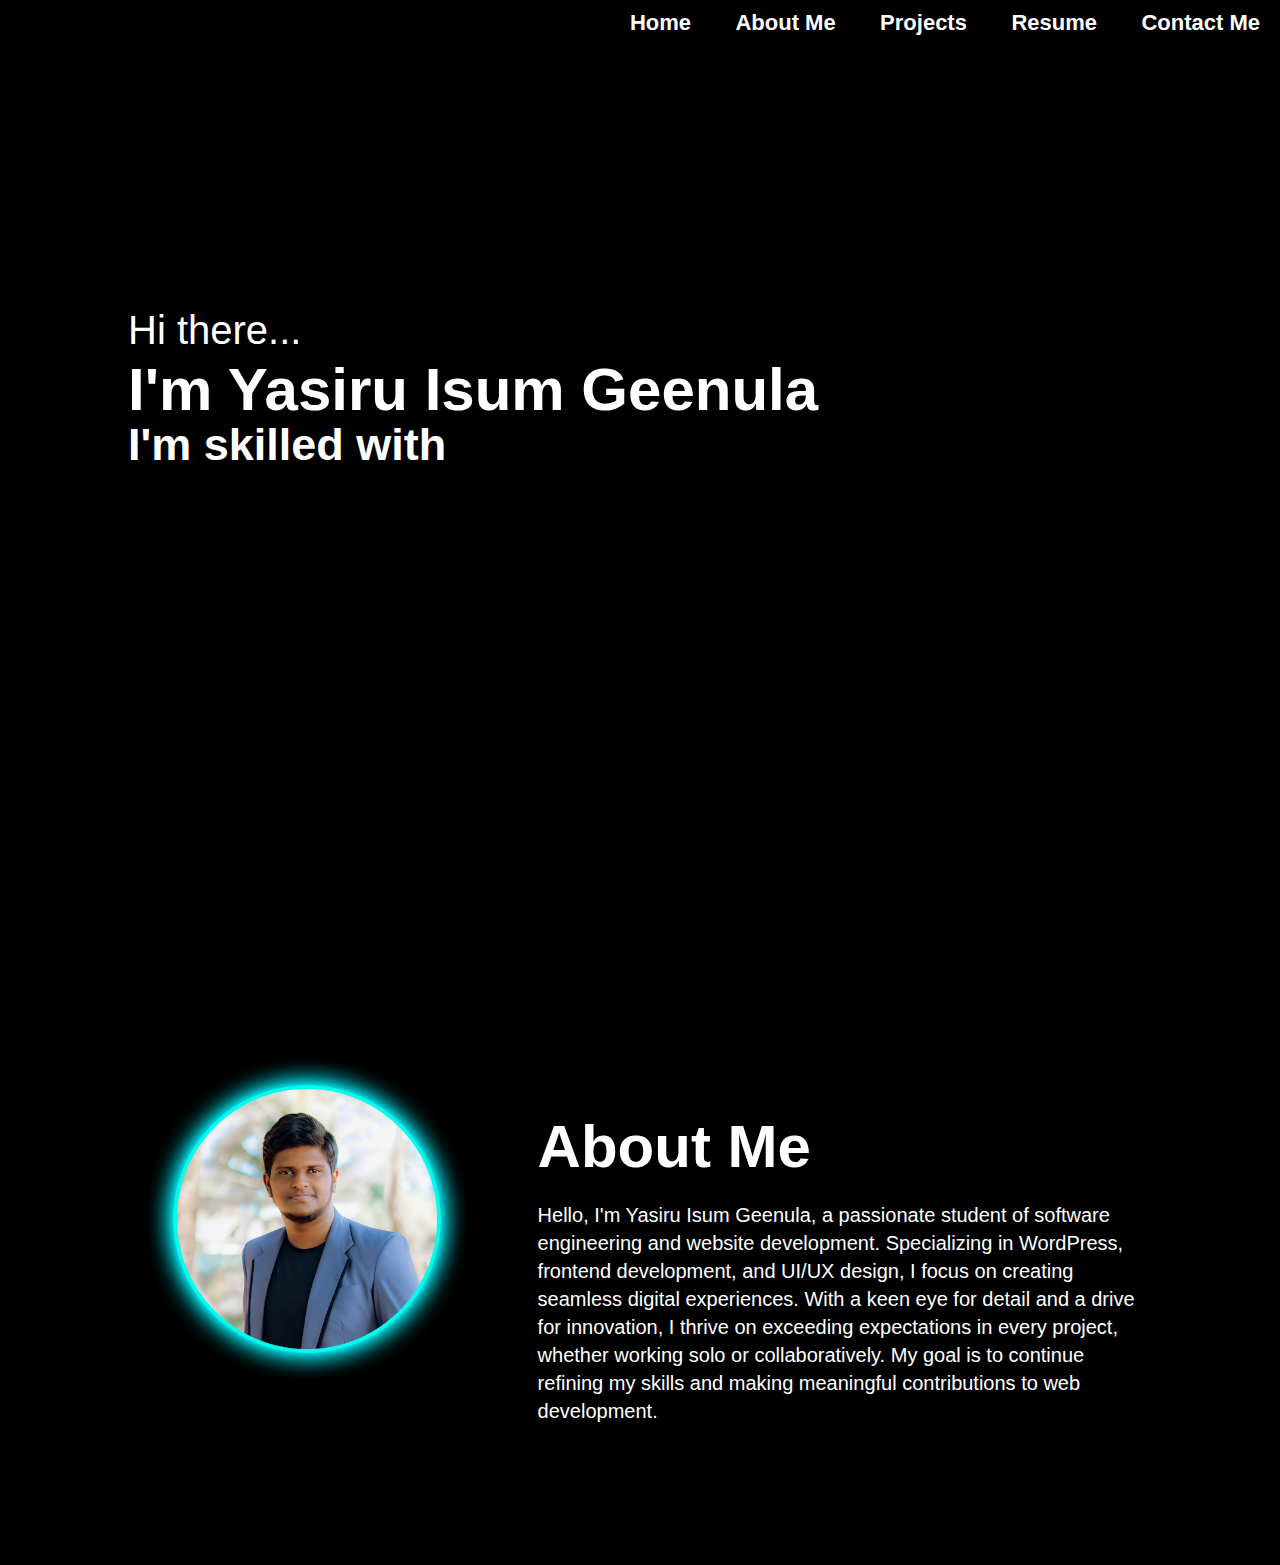
==== index.html @ aea85eea "Added About section: DONE | Mobile Responsive: DONE" ====
<!DOCTYPE html>
<html lang="en">
<head>
    <meta charset="UTF-8">
    <meta name="viewport" content="width=device-width, initial-scale=1.0">
    <title>YG CodeBlaze</title>
    <!--Change Tab Icon-->
    <link rel="tab icon" href="images/Portfolio-TabIcon.png" type="x-icon">

    <!--Link CSS and JS pages-->
    <link rel="stylesheet" href="styles.css">
    <script src="script.js"></script>

    <!--Typing Effect CDN-->
    <script src="https://unpkg.com/typed.js@2.1.0/dist/typed.umd.js"></script>

    <!--Font Awesome CDN-->
    <link rel="stylesheet" href="https://cdnjs.cloudflare.com/ajax/libs/font-awesome/6.5.1/css/all.min.css" integrity="sha512-DTOQO9RWCH3ppGqcWaEA1BIZOC6xxalwEsw9c2QQeAIftl+Vegovlnee1c9QX4TctnWMn13TZye+giMm8e2LwA==" crossorigin="anonymous" referrerpolicy="no-referrer" />
</head>
<body>
    <!--Header-->
    <div id="header">
        <div class="container">
            <nav>
                <a href="#">
                    <img src="images/Portfolio-NavBar-Logo.png" class="logo" alt="">
                </a>
                <ul>
                    <li><a href="#header">Home</a></li>
                    <li><a href="#about">About Me</a></li>
                    <li><a href="#">Projects</a></li>
                    <li><a href="#">Resume</a></li>
                    <li><a href="#">Contact Me</a></li> 
                    <i class="fa-solid fa-xmark"></i>   
                </ul>                                       
                <i class="fa-solid fa-bars"></i>    <!--Mobile Navigation Still in Progress-->
            </nav>
            <div class="header-text">
                <p>Hi there...</p>
                <h1>I'm Yasiru Isum Geenula</h1>
                <h2>I'm skilled with 
                    <span class="auto-type"></span>
                </h2>                
            </div>
            <!--Mobile Version--> 
            <p class="mb-hi">Hi there...</p>
            <h1 class="mb-name">I'm <span>Geenula</span></h1>
            <h2 class="mb-skills">I'm skilled with 
                <span class="mb-auto-type"></span>
            </h2>
            <img src="images/ProfilePicMobile.png" class="mb-propic" alt="">
        </div>
    </div>

    <!--Auto Typing Effect Script-->
    <script>
        //Desktop Version
        typed = new Typed(".auto-type",{
        strings : ["Web Development", "Frontend Development", "UI / UX Designing"],
        typeSpeed : 150,
        backSpeed : 75,
        looped : true
        })

        //Mobile Version
        typed = new Typed(".mb-auto-type",{
        strings : ["Web Development", "Frontend Development", "UI / UX Designing"],
        typeSpeed : 150,
        backSpeed : 75,
        looped : true
        })
    </script> 

    <!--About-->
    <div id="about">
        <div class="container">
            <div class="row">
                <div class="about-sec-1">
                    <img src="images/ProPic02.png" alt="">
                </div>
                <div class="about-sec-2">
                    <h1 class="title">About Me</h1>
                    <!--Desktop Version-->
                    <p class="abtme-des">Hello, I'm Yasiru Isum Geenula, a passionate student of software engineering and website development.
                        Specializing in WordPress, frontend development, and UI/UX design, I focus on creating seamless digital experiences.
                        With a keen eye for detail and a drive for innovation, I thrive on exceeding expectations in every project, whether working solo or collaboratively. 
                        My goal is to continue refining my skills and making meaningful contributions to web development.
                    </p>  
                    <!--Mobile Version-->
                    <p class="mb-abtme-des">Hello, I'm Yasiru Isum Geenula, a passionate student of software engineering and website development.
                        Specializing in WordPress, frontend development, and UI/UX design, I focus on creating seamless digital experiences.
                        With a keen eye for detail and a drive for innovation, I thrive on exceeding expectations in every project, whether working solo or collaboratively. 
                        My goal is to continue refining my skills and making meaningful contributions to web development.
                    </p> 
                </div>
            </div>
        </div>
    </div> 
</body>
</html>
---- styles.css ----
*{
    margin: 0;
    padding: 0;
    font-family: 'Poppins', sans-serif;
    box-sizing: border-box;
}
body {
    background: #000000; 
    color: white;
}
#header {
    padding-top: 90px;
    width: 100%;
    height: 100vh;
    background-image: url(images/background.png);
    background-size: cover;
    background-position: center;
}
.container {
    padding: 20px 10%;
    position: relative; 
}
nav {
    position: fixed;
    top: 0;
    left: 0;
    width: 100%;
    background-color: rgb(0, 0, 0);
    display: flex;
    align-items: center;
    justify-content: space-between;
}
.logo {
    margin-left: 30px;
    padding: 20px 10%;
    width: 200px;
}
nav ul li {
    display: inline-block;
    list-style: none;
    margin: 10px 20px;
}
nav ul li a {
    color: white;
    text-decoration: none;
    font-size: 22px;
    font-weight: 600;
}
nav a:hover {
    transition: 0.3s;
    color: aqua;
}
.header-text {
    margin-top: 19%;
    font-size: 30px;
    line-height: 50px;
}
.header-text p {  /* I'm skilled with */
    font-size: 40px;
}
.header-text h1 {  /* I'm Yasiru Isum Geenula */
    font-size: 60px;
    margin-top: 10px;
}
.header-text h2 {  /* I'm skilled with */
    font-size: 45px;
    margin-top: 5px;
}

/* Mobile Version */
.mb-hi {
    display: none;
}
.mb-name {
    display: none;
}
.mb-skills {
    display: none; 
}
span{
    color: rgb(0, 255, 170);
}
.mb-propic {
    display: none; 
}
nav .fa-solid{
    display: none;
}

/*About*/
#about {
    padding: 120px 0;
    color: white;
}
.row {
    display: flex;
    justify-content: space-between;
    flex-wrap: wrap;
}
.about-sec-1 {
    flex-basis: 35%;
}
.about-sec-1 img {
    width: 100%;
    border-radius: 20px;
}
.about-sec-2 {
    padding-top: 7%;
    flex-basis: 60%;
}
.title {
    font-size: 60px;
    font-weight: 600;
 }
.abtme-des {
    font-size: 20px;
    margin-top: 20px;
    max-width: 800px;
    line-height: 140%;
}

/* Mobile Version */
.mb-abtme-des {
    display: none;
}




/* Media Quaries */
@media only screen and (max-width: 900px){ 
    #header{
        background-image: url(images/phone-background.png);
    }
    .header-text {
        margin-top: 19%;
        font-size: 30px;
        line-height: 50px;
    }
    .header-text p {    /* I'm skilled with | Desktop Version */
        display: none;  
        font-size: 30px;
    }
    .header-text h1 {   /* I'm Yasiru Isum Geenula | Desktop Version */
        display: none;  
        font-size: 40px;
        margin-top: 10px;
    }
    .header-text h2 {   /* I'm skilled with | Desktop Version */   
        display: none;
        font-size: 25px;
        margin-top: 20px;
    }
    .mb-hi {    /* Hi there | Mobile Version */
        font-size: 30px;
        display: block;
    }
    .mb-name {    /* I'm Geenula | Mobile Version */  
        font-size: 50px;
        display: block;
    }
    .mb-skills {
        display: block; 
    }
    .mb-auto-type {
        font-size: 28px;
        display: block;  
    }
    .mb-propic {
        align-items: center;
        width: 100%;
        display: block; 
    }
    nav .fa-solid{
        display: block;
        font-size: 25px;
        padding-right: 8%;
    }
    nav ul{
        background: #313131;
        position: fixed;
        top: 0;
        right: -200px;
        width: 200px;
        height: 100vh;
        padding-top: 50px;
        z-index: 2;
        transition: 0.5s;
    }
    nav ul li{
        display: block;
        margin: 25px;
    }
    nav ul .fa-solid{
        position: absolute;
        top: 25px;
        left: 25px;
        cursor: pointer;
    }
    .about-sec-1 img {
        display: none;
    }
    .title {
        margin-left: -41%;
        font-size: 50px;
        font-weight: 600;
    }
    .abtme-des {
        display: none;
    }
    .mb-abtme-des {
        display: block;
        margin-top: 20px;
        margin-left: -65%;
        line-height: 140%;
        text-align: center;
    }
}
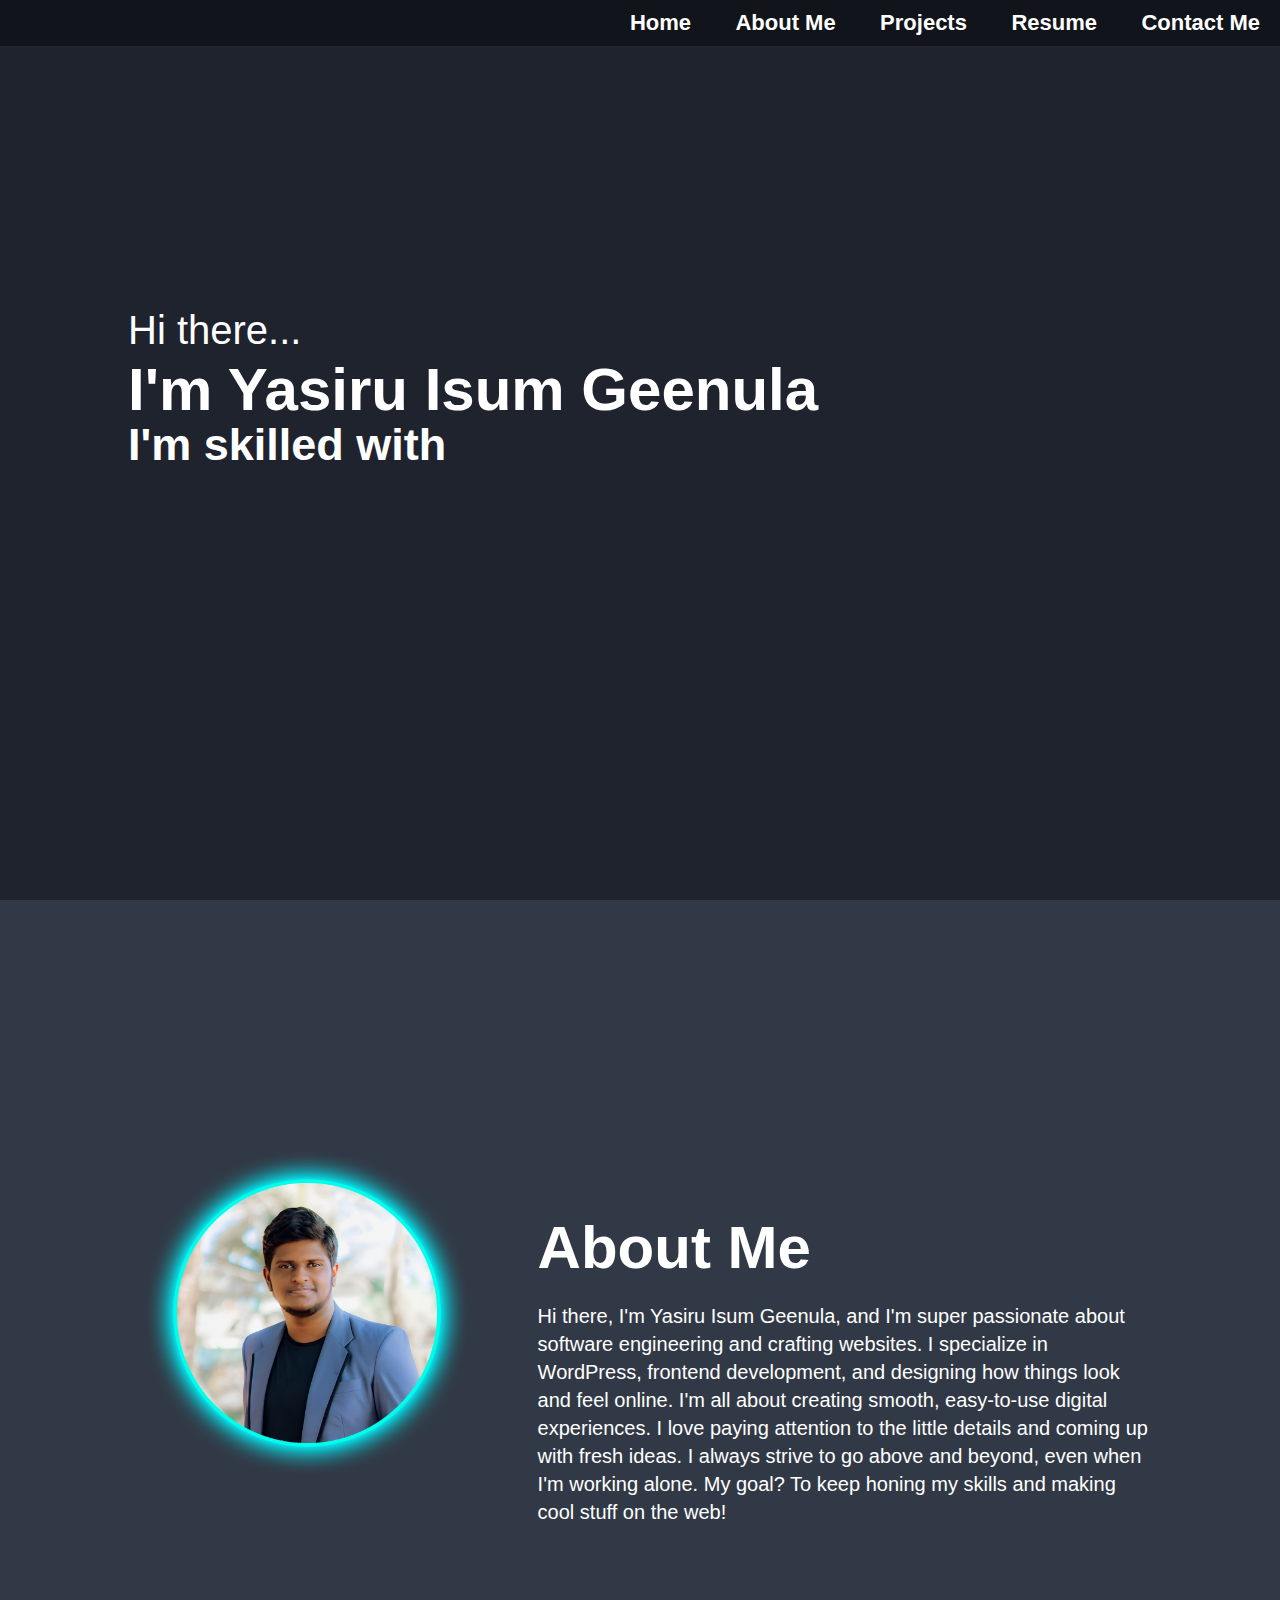
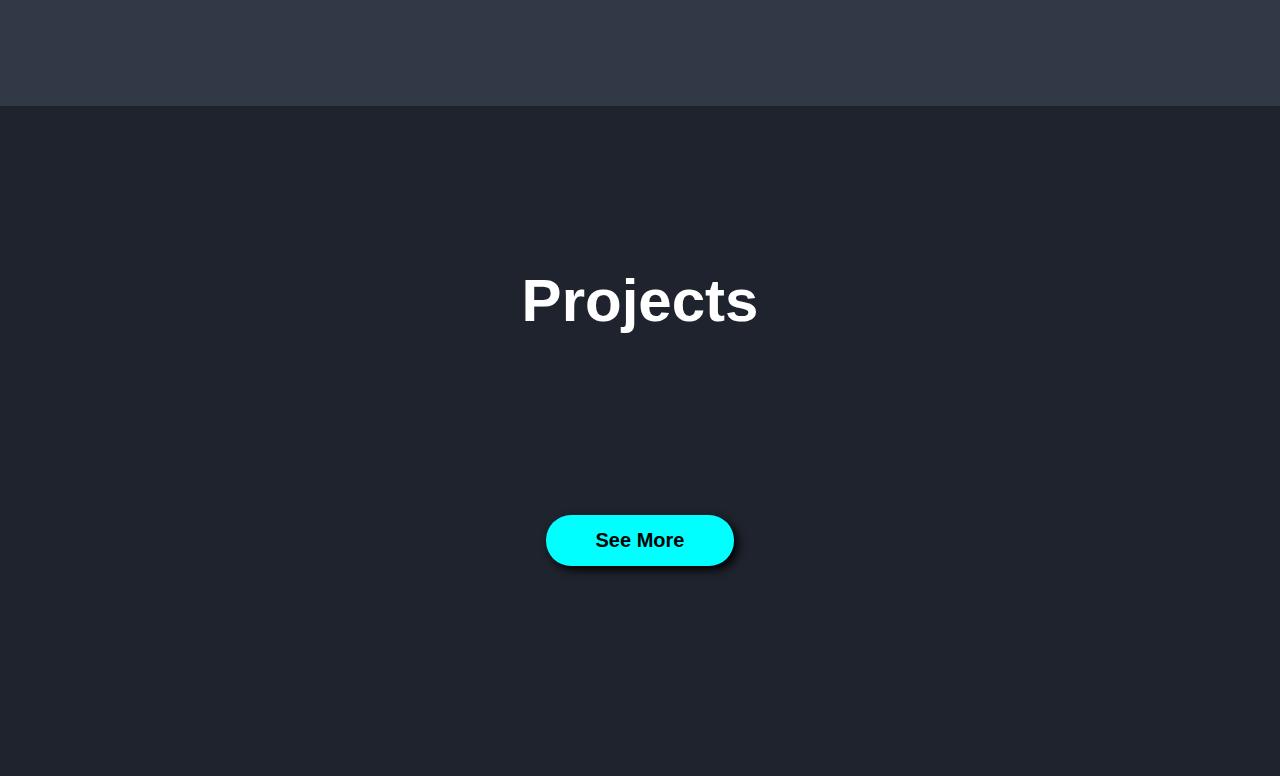
==== commit 19942927: "Removed Resume Section due to some issues. Added Social Media icons: DONE | Mobile Responsive: DONE" ====
--- a/index.html
+++ b/index.html
@@ -28,9 +28,9 @@
                 <ul>
                     <li><a href="#header">Home</a></li>
                     <li><a href="#about">About Me</a></li>
-                    <li><a href="#">Projects</a></li>
-                    <li><a href="#">Resume</a></li>
-                    <li><a href="#">Contact Me</a></li> 
+                    <li><a href="#projects">Projects</a></li>
+                    <li><a href="resume.html">Resume</a></li>
+                    <li><a href="#contact">Contact Me</a></li> 
                     <i class="fa-solid fa-xmark"></i>   
                 </ul>                                       
                 <i class="fa-solid fa-bars"></i>    <!--Mobile Navigation Still in Progress-->
@@ -42,12 +42,23 @@
                     <span class="auto-type"></span>
                 </h2>                
             </div>
+            <div class="social-icons">
+                <a href="https://www.instagram.com/geenuuss/" target="_blank"><i class="fa-brands fa-instagram"></i></a>
+                <a href="https://twitter.com/YGeenula" target="_blank"><i class="fa-brands fa-twitter"></i></a>
+                <a href="https://github.com/YIGeenula" target="_blank"><i class="fa-brands fa-github"></i></a>
+                <a href="https://www.linkedin.com/in/yigeenula/" target="_blank"><i class="fa-brands fa-linkedin"></i></a>
+            </div>
             <!--Mobile Version--> 
             <p class="mb-hi">Hi there...</p>
             <h1 class="mb-name">I'm <span>Geenula</span></h1>
             <h2 class="mb-skills">I'm skilled with 
                 <span class="mb-auto-type"></span>
             </h2>
+            <a href="https://www.instagram.com/geenuuss/" target="_blank" class="mb-si"><i class="fa-brands fa-instagram"></i></a>
+            <a href="https://twitter.com/YGeenula" target="_blank" class="mb-si"><i class="fa-brands fa-twitter"></i></a>
+            <a href="https://github.com/YIGeenula" target="_blank" class="mb-si"><i class="fa-brands fa-github"></i></a>
+            <a href="https://www.linkedin.com/in/yigeenula/" target="_blank" class="mb-si"><i class="fa-brands fa-linkedin"></i></a>
+            
             <img src="images/ProfilePicMobile.png" class="mb-propic" alt="">
         </div>
     </div>
@@ -79,22 +90,56 @@
                     <img src="images/ProPic02.png" alt="">
                 </div>
                 <div class="about-sec-2">
-                    <h1 class="title">About Me</h1>
+                    <h1 class="about-title">About Me</h1>
                     <!--Desktop Version-->
-                    <p class="abtme-des">Hello, I'm Yasiru Isum Geenula, a passionate student of software engineering and website development.
-                        Specializing in WordPress, frontend development, and UI/UX design, I focus on creating seamless digital experiences.
-                        With a keen eye for detail and a drive for innovation, I thrive on exceeding expectations in every project, whether working solo or collaboratively. 
-                        My goal is to continue refining my skills and making meaningful contributions to web development.
+                    <p class="abtme-des">Hi there, I'm Yasiru Isum Geenula, and I'm super passionate about software engineering and crafting websites. 
+                        I specialize in WordPress, frontend development, and designing how things look and feel online. I'm all about creating smooth, easy-to-use digital experiences. 
+                        I love paying attention to the little details and coming up with fresh ideas. I always strive to go above and beyond, 
+                        even when I'm working alone. My goal? To keep honing my skills and making cool stuff on the web!
                     </p>  
                     <!--Mobile Version-->
-                    <p class="mb-abtme-des">Hello, I'm Yasiru Isum Geenula, a passionate student of software engineering and website development.
-                        Specializing in WordPress, frontend development, and UI/UX design, I focus on creating seamless digital experiences.
-                        With a keen eye for detail and a drive for innovation, I thrive on exceeding expectations in every project, whether working solo or collaboratively. 
-                        My goal is to continue refining my skills and making meaningful contributions to web development.
+                    <p class="mb-abtme-des">Hi there, I'm Yasiru Isum Geenula, and I'm super passionate about software engineering and crafting websites. 
+                        I specialize in WordPress, frontend development, and designing how things look and feel online. I'm all about creating smooth, easy-to-use digital experiences. 
+                        I love paying attention to the little details and coming up with fresh ideas. I always strive to go above and beyond, 
+                        even when I'm working alone. My goal? To keep honing my skills and making cool stuff on the web!
                     </p> 
                 </div>
             </div>
         </div>
     </div> 
+    
+    <!--Projects-->
+    <div id="projects">
+        <div class="proj-container">
+            <h1 class="proj-title">Projects</h1>
+            <div class="proj-list">
+                <div class="proj">
+                    <img src="images/Proj01.png" alt="">
+                    <div class="layer">
+                        <h3>Messaging App</h3>
+                        <p>A modern messaging app simplifies communication, offering helpful features for both individuals and businesses, enabling quick information sharing and smoother collaboration.</p>
+                        <a href="https://www.figma.com/file/XhHQbjLXKEIGqvjNw87IlP/Chat-App?type=design&node-id=0%3A1&mode=design&t=NDdYVf61A7Qnsrup-1" target="_blank" class="lmbtn">Learn More</a> <!--lmbtn = Learn More Button-->
+                    </div>
+                </div>
+                <div class="proj">
+                    <img src="images/Proj02.png" alt="">
+                    <div class="layer">
+                        <h3>Gaming Client</h3>
+                        <p>A gaming platform provides easy access to many fun experiences, giving players lots of options and ensuring everyone has a great time playing games.</p>
+                        <a href="https://www.figma.com/file/MpGYe0n2q7QHUSLoJAiFM9/Game-Client?type=design&node-id=0%3A1&mode=design&t=FwTU1SVZpXCMCF6a-1" target="_blank" class="lmbtn">Learn More</a> <!--lmbtn = Learn More Button-->
+                    </div>
+                </div>
+                <div class="proj">
+                    <img src="images/Proj03.png" alt="">
+                    <div class="layer">
+                        <h3>Booking Website</h3>
+                        <p>A user-friendly booking website lets you easily reserve what you need, whether it's a hotel room, a table at a restaurant, or tickets for an event.</p>
+                        <a href="https://www.figma.com/file/H9ICzxxsNMX7bnx0OYW7YU/Hotel-Booking?type=design&node-id=0%3A1&mode=design&t=FwTU1SVZpXCMCF6a-1" target="_blank" class="lmbtn">Learn More</a> <!--lmbtn = Learn More Button-->
+                    </div>
+                </div>
+            </div>
+            <button id="projBtn"> See More </button>
+        </div> 
+    </div>
 </body>
 </html>--- a/styles.css
+++ b/styles.css
@@ -1,18 +1,21 @@
+@import url('https://fonts.googleapis.com/css2?family=Lato:ital,wght@0,100;0,300;0,400;0,700;0,900;1,100;1,300;1,400;1,700;1,900&display=swap');
+
 *{
     margin: 0;
     padding: 0;
     font-family: 'Poppins', sans-serif;
     box-sizing: border-box;
+    scroll-behavior: smooth;
 }
 body {
-    background: #000000; 
+    background: #323946; 
     color: white;
 }
 #header {
     padding-top: 90px;
     width: 100%;
     height: 100vh;
-    background-image: url(images/background.png);
+    background-color: #1f232d; 
     background-size: cover;
     background-position: center;
 }
@@ -25,10 +28,11 @@
     top: 0;
     left: 0;
     width: 100%;
-    background-color: rgb(0, 0, 0);
+    background-color: #11141a; 
     display: flex;
     align-items: center;
     justify-content: space-between;
+    z-index: 1;
 }
 .logo {
     margin-left: 30px;
@@ -66,6 +70,20 @@
     font-size: 45px;
     margin-top: 5px;
 }
+.social-icons {
+    margin-top: 20px; 
+}
+.social-icons a{
+    text-decoration: none;
+    font-size: 40px;
+    margin-right: 20px;
+    color: #ffffff;
+    display: inline-block; 
+}
+.social-icons a:hover{
+    transition: 0.5s;
+    color: #00ffaa;
+}
 
 /* Mobile Version */
 .mb-hi {
@@ -78,7 +96,7 @@
     display: none; 
 }
 span{
-    color: rgb(0, 255, 170);
+    color: #00ffaa;
 }
 .mb-propic {
     display: none; 
@@ -86,10 +104,13 @@
 nav .fa-solid{
     display: none;
 }
+.mb-si {
+    display: none;
+}
 
 /*About*/
 #about {
-    padding: 120px 0;
+    padding: 160px 0;
     color: white;
 }
 .row {
@@ -101,6 +122,7 @@
     flex-basis: 35%;
 }
 .about-sec-1 img {
+    padding-top: 15%;
     width: 100%;
     border-radius: 20px;
 }
@@ -108,10 +130,11 @@
     padding-top: 7%;
     flex-basis: 60%;
 }
-.title {
+.about-title {
+    padding-top: 10%;
     font-size: 60px;
     font-weight: 600;
- }
+}
 .abtme-des {
     font-size: 20px;
     margin-top: 20px;
@@ -124,11 +147,109 @@
     display: none;
 }
 
-
-
+/* projects */
+#projects {
+    padding: 160px 0; 
+    background-color: #1f232d;
+}
+.proj-container{
+    padding-left: 200px;
+    padding-right: 400px;
+    margin-left: 200px;
+    position: relative; 
+}
+.proj-title {
+    text-align: center;
+    font-size: 60px;
+    font-weight: 600;
+}
+.proj-list {
+    display: grid;
+    grid-template-columns: repeat(auto-fit, minmax(250px, 1fr));
+    grid-gap: 40px;
+    margin-top: 50px;
+}
+.proj {
+    border-radius: 10px;
+    position: relative;
+    overflow: hidden;
+    box-shadow: 5px 5px 15px #000000;
+}
+.proj img {
+    width: 100%;
+    border-radius: 10px;
+    display: block;
+    filter: blur(0);
+    transition: transform, 0.5s;
+}
+.layer {
+    width: 100%;
+    height: 0%;
+    background: linear-gradient(#00ffaa00, #002fff);
+    position: absolute;
+    left: 0;
+    bottom: 0;
+    overflow: hidden;
+    display: flex;
+    align-items: center;
+    justify-content: center;
+    flex-direction: column;
+    padding: 0 40px;
+    text-align: center;
+    font-size: 14px;
+    transition: height 0.5s;
+}
+.layer h3 {
+    font-size: 26px;
+    font-weight: 800;
+    margin-top: 40px;
+}
+.layer p {
+    padding-top: 8%;
+    line-height: 20px;
+}
+.layer a {
+    font-family: 'Lato', sans-serif;
+    margin-top: 20px;
+    padding: 10px 10px 10px 10px;
+    color: #000000;
+    text-decoration: none;
+    font-size: 18px;
+    line-height: 30px;
+    background: #ffffff;
+    border-radius: 50px;
+    box-shadow: 3px 3px 15px #000000;
+}
+.proj:hover img {
+    filter: blur(5px);
+    transform: scale(1.09);
+}
+.proj:hover .layer {
+    height: 100%;
+}
+#projBtn {
+    display: block;
+    color: rgb(0, 0, 0);
+    font-size: 20px;
+    font-weight: bold;
+    margin: 50px auto;
+    width: fit-content;
+    border: none;
+    background-color: aqua;
+    padding: 14px 50px;;
+    border-radius: 25px;
+    text-decoration: none;
+    box-shadow: 4px 4px 10px #000000;
+    cursor: pointer;
+}
+#projBtn:hover {
+    box-shadow: 0 0 10px aqua;
+    transition: box-shadow 0.3s ease;
+}
 
 /* Media Quaries */
 @media only screen and (max-width: 900px){ 
+    /* Header Section */
     #header{
         background-image: url(images/phone-background.png);
     }
@@ -166,10 +287,22 @@
         font-size: 28px;
         display: block;  
     }
+    .social-icons a {
+        display: none;
+    }
+    .mb-si {  /* Social Media Icons */
+        text-decoration: none;
+        font-size: 30px;
+        margin-top: -10px;
+        margin-right: 20px;
+        color: #ffffff;
+        display: inline-block;
+    }
     .mb-propic {
         align-items: center;
         width: 100%;
         display: block; 
+        position: relative;
     }
     nav .fa-solid{
         display: block;
@@ -197,10 +330,11 @@
         left: 25px;
         cursor: pointer;
     }
+    /* About Me Section */
     .about-sec-1 img {
         display: none;
     }
-    .title {
+    .about-title {
         margin-left: -41%;
         font-size: 50px;
         font-weight: 600;
@@ -215,4 +349,39 @@
         line-height: 140%;
         text-align: center;
     }
-}
+    /* Projects Section */
+    .layer h3 {
+        margin-top: 10px;
+    }
+    .proj-container {
+        padding-left: 0px;
+        padding-right: 20px;
+        margin-left: 20px; 
+        position: relative;
+    }
+    .proj-title {
+        font-size: 40px; 
+    }
+    .proj-list {
+        grid-template-columns: repeat(auto-fit, minmax(200px, 1fr));
+        grid-gap: 20px;
+    }
+    .layer {
+        padding: 0 20px;
+        font-size: 12px; 
+    }
+    .layer h3 {
+        font-size: 20px; 
+        margin-top: 20px;
+    }
+    .layer p {
+        padding-top: 5%;
+        line-height: 16px; 
+    }
+    .layer a {
+        margin-top: 10px;
+        font-size: 16px; 
+    }
+    
+}
+
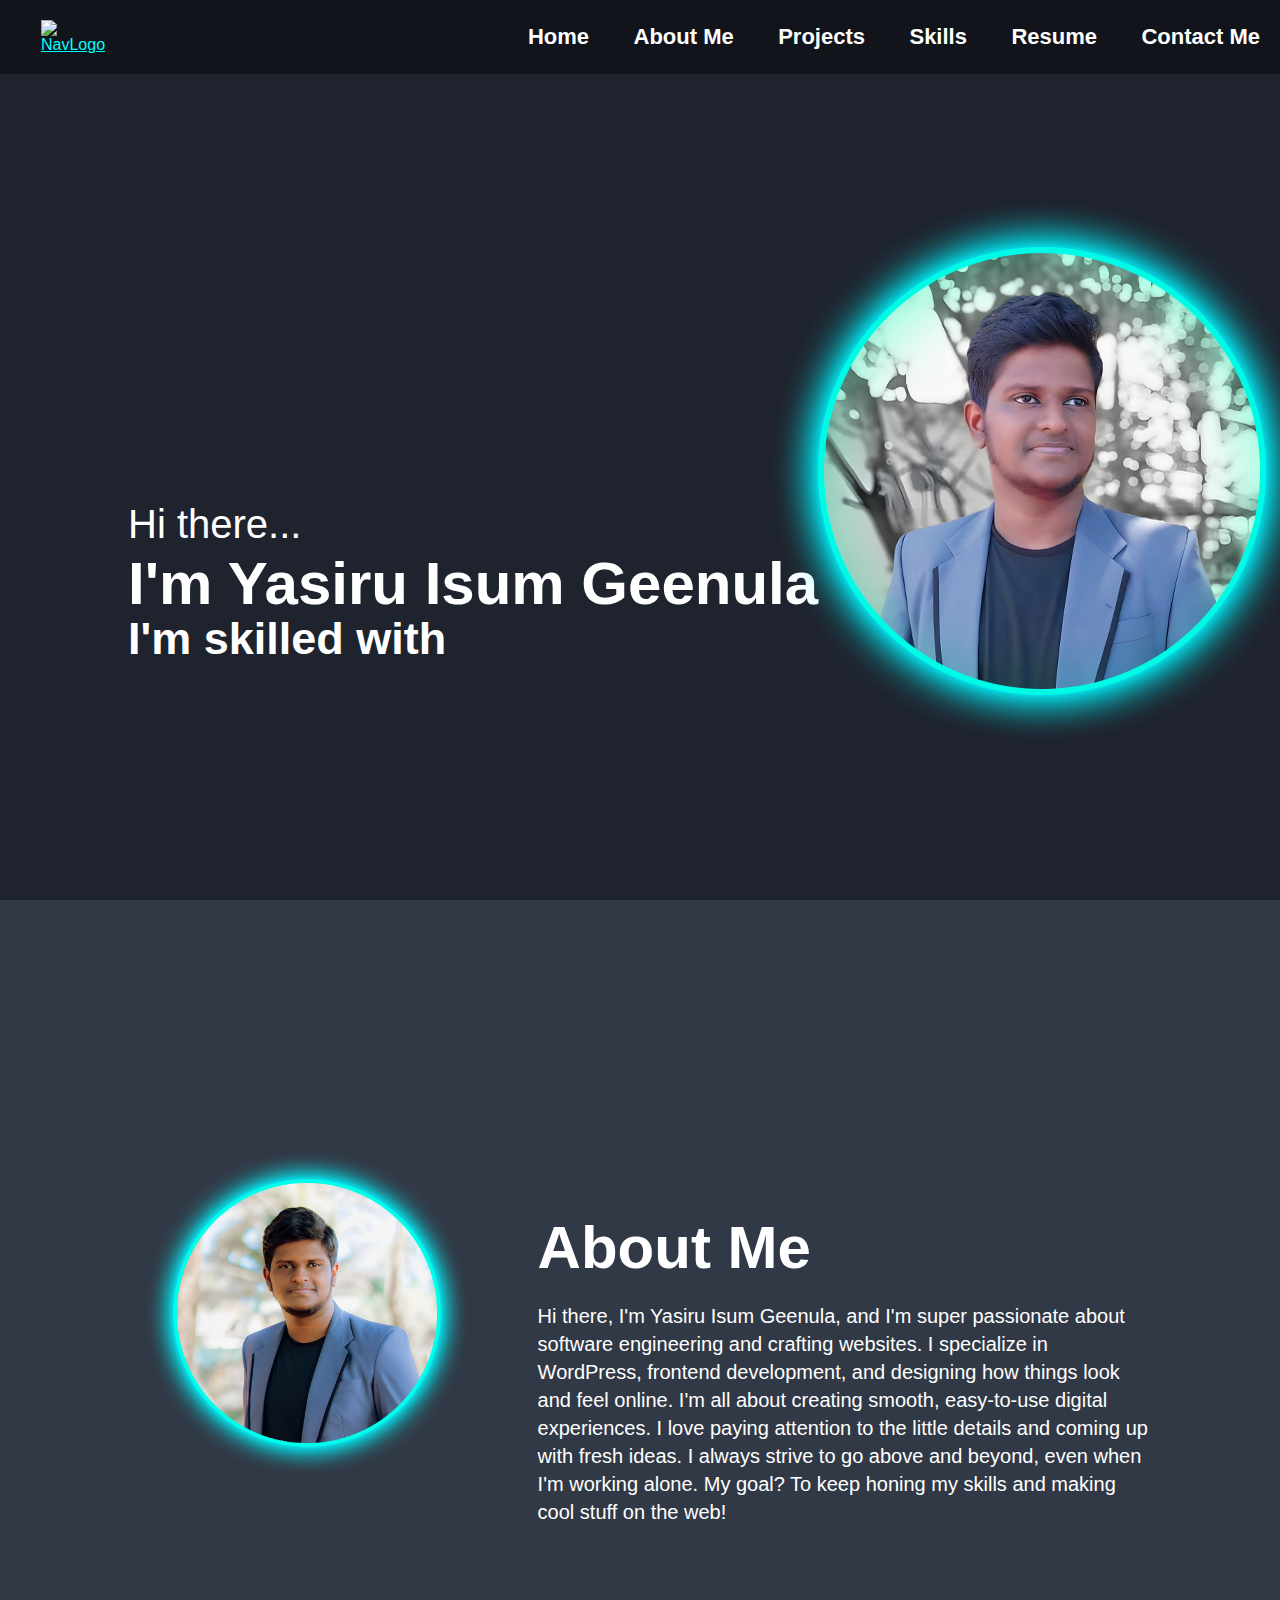
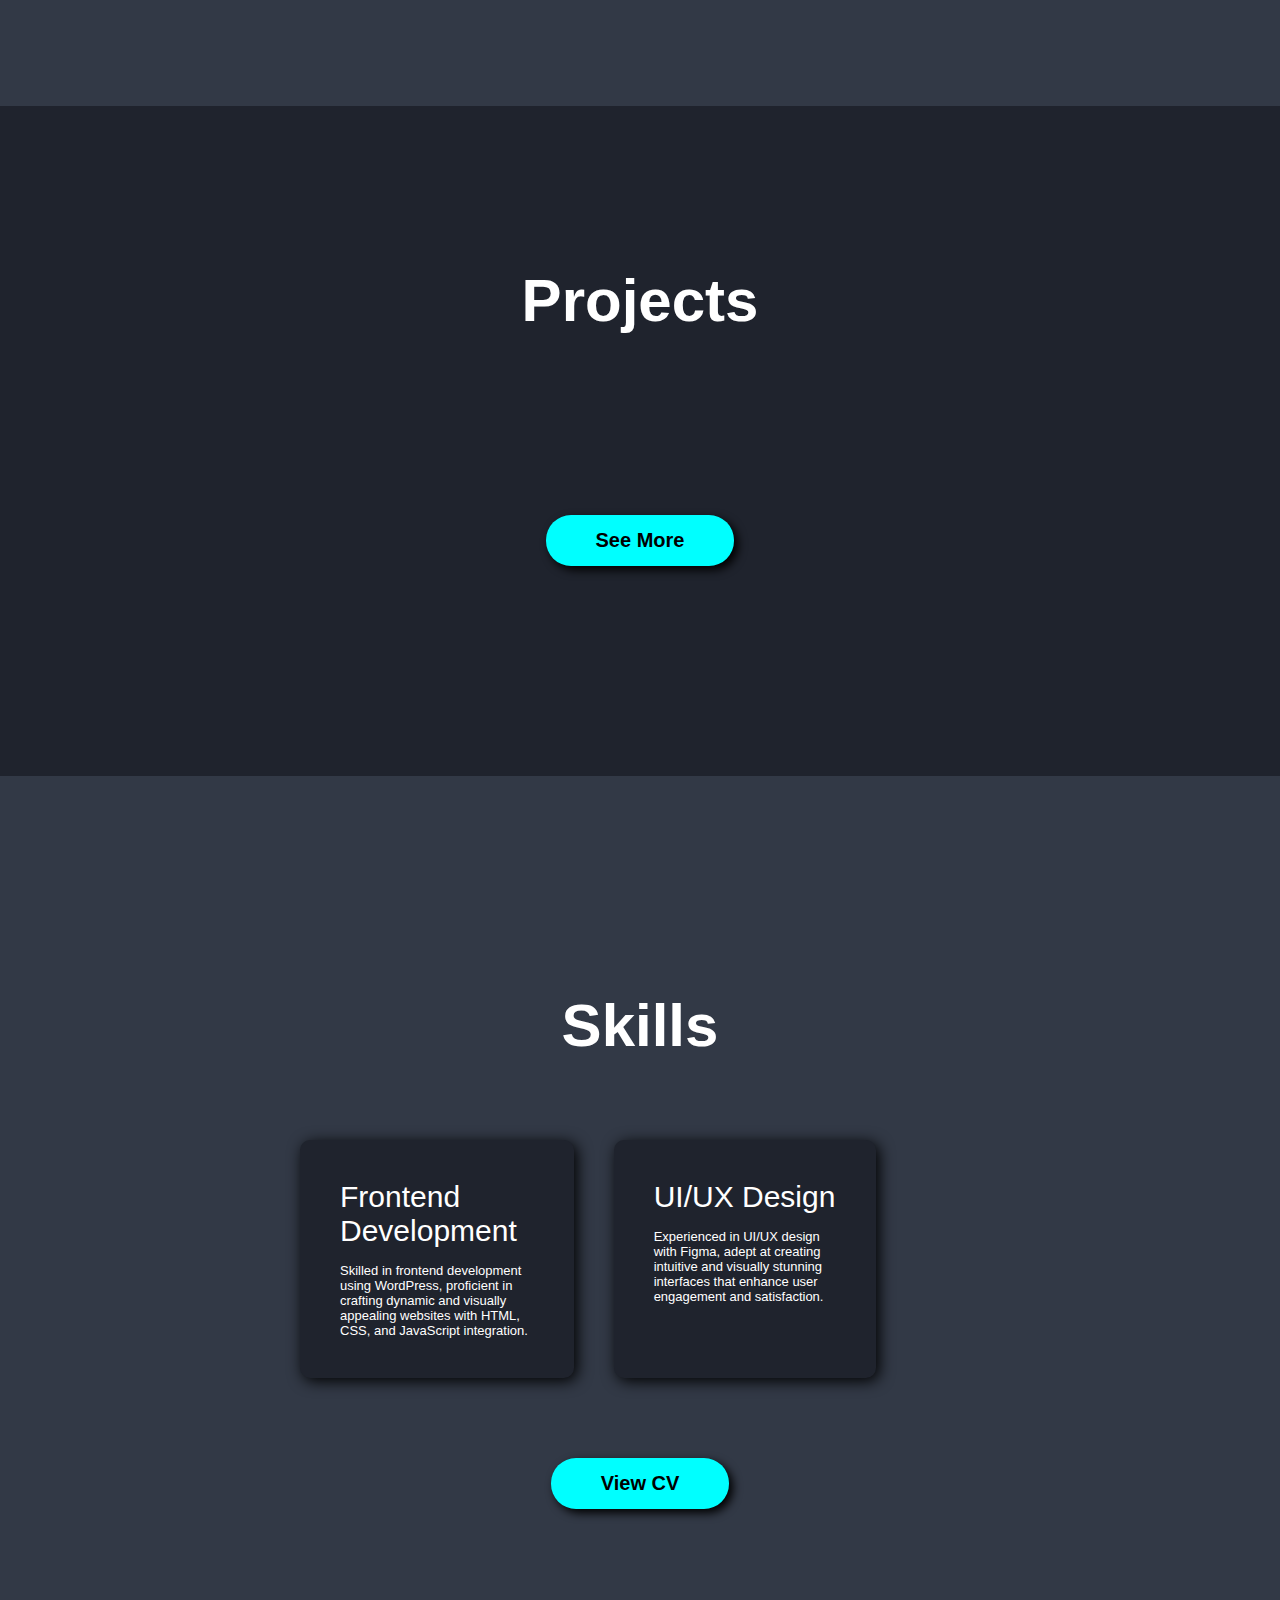
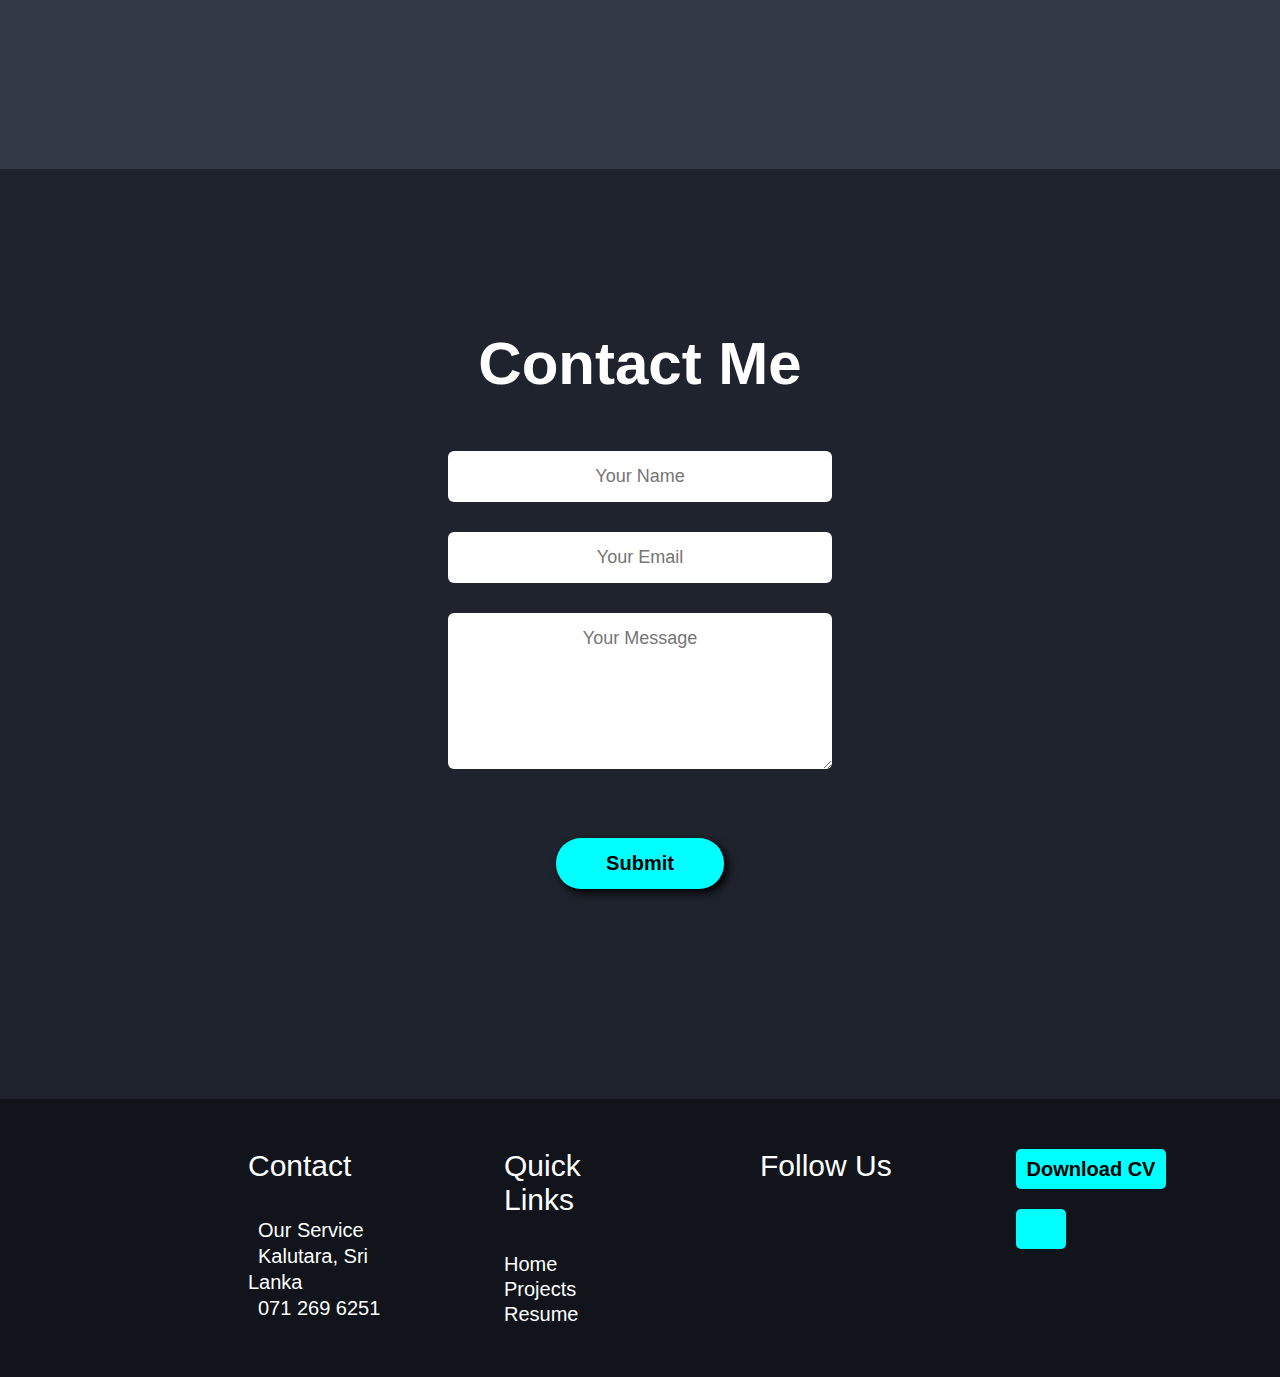
==== commit e3d71a18: "Added Profile Picture to Welcome Section: DONE | Mobile Responsive: DONE" ====
--- a/index.html
+++ b/index.html
@@ -8,7 +8,7 @@
     <link rel="tab icon" href="images/Portfolio-TabIcon.png" type="x-icon">
 
     <!--Link CSS and JS pages-->
-    <link rel="stylesheet" href="styles.css">
+    <link rel="stylesheet" href="css/styles.css">
     <script src="script.js"></script>
 
     <!--Typing Effect CDN-->
@@ -18,36 +18,38 @@
     <link rel="stylesheet" href="https://cdnjs.cloudflare.com/ajax/libs/font-awesome/6.5.1/css/all.min.css" integrity="sha512-DTOQO9RWCH3ppGqcWaEA1BIZOC6xxalwEsw9c2QQeAIftl+Vegovlnee1c9QX4TctnWMn13TZye+giMm8e2LwA==" crossorigin="anonymous" referrerpolicy="no-referrer" />
 </head>
 <body>
-    <!--Header-->
+    <!-------- Header -------->
     <div id="header">
         <div class="container">
             <nav>
                 <a href="#">
-                    <img src="images/Portfolio-NavBar-Logo.png" class="logo" alt="">
+                    <img src="images/Portfolio-NavBar-Logo.png" class="logo" alt="NavLogo">
                 </a>
-                <ul>
+                <ul id="mbNav">
                     <li><a href="#header">Home</a></li>
                     <li><a href="#about">About Me</a></li>
                     <li><a href="#projects">Projects</a></li>
+                    <li><a href="#skills">Skills</a></li>
                     <li><a href="resume.html">Resume</a></li>
                     <li><a href="#contact">Contact Me</a></li> 
-                    <i class="fa-solid fa-xmark"></i>   
+                    <i class="fa-solid fa-xmark" onclick="closeNav()"></i>   
                 </ul>                                       
-                <i class="fa-solid fa-bars"></i>    <!--Mobile Navigation Still in Progress-->
+                <i class="fa-solid fa-bars" onclick="openNav()"></i>  
             </nav>
+            <img src="images/ProfilePic01.png" width="600px" class="profile-picture" alt="Profile Picture">
             <div class="header-text">
                 <p>Hi there...</p>
                 <h1>I'm Yasiru Isum Geenula</h1>
                 <h2>I'm skilled with 
                     <span class="auto-type"></span>
-                </h2>                
+                </h2>
             </div>
             <div class="social-icons">
                 <a href="https://www.instagram.com/geenuuss/" target="_blank"><i class="fa-brands fa-instagram"></i></a>
                 <a href="https://twitter.com/YGeenula" target="_blank"><i class="fa-brands fa-twitter"></i></a>
                 <a href="https://github.com/YIGeenula" target="_blank"><i class="fa-brands fa-github"></i></a>
                 <a href="https://www.linkedin.com/in/yigeenula/" target="_blank"><i class="fa-brands fa-linkedin"></i></a>
-            </div>
+            </div> 
             <!--Mobile Version--> 
             <p class="mb-hi">Hi there...</p>
             <h1 class="mb-name">I'm <span>Geenula</span></h1>
@@ -59,30 +61,11 @@
             <a href="https://github.com/YIGeenula" target="_blank" class="mb-si"><i class="fa-brands fa-github"></i></a>
             <a href="https://www.linkedin.com/in/yigeenula/" target="_blank" class="mb-si"><i class="fa-brands fa-linkedin"></i></a>
             
-            <img src="images/ProfilePicMobile.png" class="mb-propic" alt="">
-        </div>
-    </div>
-
-    <!--Auto Typing Effect Script-->
-    <script>
-        //Desktop Version
-        typed = new Typed(".auto-type",{
-        strings : ["Web Development", "Frontend Development", "UI / UX Designing"],
-        typeSpeed : 150,
-        backSpeed : 75,
-        looped : true
-        })
-
-        //Mobile Version
-        typed = new Typed(".mb-auto-type",{
-        strings : ["Web Development", "Frontend Development", "UI / UX Designing"],
-        typeSpeed : 150,
-        backSpeed : 75,
-        looped : true
-        })
-    </script> 
-
-    <!--About-->
+            <img src="images/ProfilePic01.png" class="mb-propic" alt="Profile Picture">
+        </div>
+    </div> 
+
+    <!-------- About -------->
     <div id="about">
         <div class="container">
             <div class="row">
@@ -108,7 +91,7 @@
         </div>
     </div> 
     
-    <!--Projects-->
+    <!-------- Projects -------->
     <div id="projects">
         <div class="proj-container">
             <h1 class="proj-title">Projects</h1>
@@ -141,5 +124,112 @@
             <button id="projBtn"> See More </button>
         </div> 
     </div>
+
+    <!--Auto Typing Effect Script--> <!--Using inline js bcz external js file not working for this-->
+    <script>
+        //Desktop Version
+        typed = new Typed(".auto-type",{
+        strings : ["Web Development", "Frontend Development", "UI / UX Designing"],
+        typeSpeed : 150,
+        backSpeed : 75,
+        looped : true
+        })
+
+        //Mobile Version
+        typed = new Typed(".mb-auto-type",{
+        strings : ["Web Development", "Frontend Development", "UI / UX Designing"],
+        typeSpeed : 150,
+        backSpeed : 75,
+        looped : true
+        })
+
+        //Mobile Navigation Script | Using inline js bcz external js file not working for this
+        var mobileNav = document.getElementById("mbNav");
+        function openNav(){
+            mobileNav.style.right = "0";
+        }
+        function closeNav(){
+            mobileNav.style.right = "-200px";
+        } 
+    </script>
+
+    <!-------- Skills -------->
+    <div id="skills">
+        <div class="skills-container">
+            <h1 class="skills-title">Skills</h1>
+            <div class="skills-list">
+                <div class="card1">
+                    <i class="fa-brands fa-wordpress"></i>
+                    <h2>Frontend Development</h2>
+                    <p>Skilled in frontend development using WordPress, proficient in crafting dynamic and visually appealing websites with HTML, CSS, and JavaScript integration.
+                    </p>
+                </div>
+                <div class="card2">
+                    <i class="fa-brands fa-figma"></i>
+                    <h2>UI/UX Design</h2>
+                    <p>Experienced in UI/UX design with Figma, adept at creating intuitive and visually stunning interfaces that enhance user engagement and satisfaction.
+                    </p>               
+                </div>
+            </div>
+        </div>
+        <button id="viewjBtn"> View CV </button>
+    </div>
+    
+    <!-------- Contact -------->
+    <div id="contact">
+        <div class="contact-title">
+            <h1>Contact Me</h1>
+        </div>
+        <div class="contact-container">           
+            <div class="contact-form">
+                <form>
+                    <input type="text" name="Name" placeholder="Your Name" required> 
+                    <input type="email" name="Eame" placeholder="Your Email" required> 
+                    <textarea name="Message" rows="6" placeholder="Your Message"></textarea>
+                    <button type="submit" class="sub-btn">Submit</button>
+                </form>  
+            </div>
+        </div>
+    </div>
+
+    <!-------- Footer -------->
+    <footer class="footer">
+        <div class="container">
+            <div class="row">
+                <div class="footer-col">
+                    <h2>Contact</h2>
+                    <ul>
+                        <li><i class="fa-solid fa-envelope"></i><span class="fo-contact">Our Service</span></li>
+                        <li><i class="fa-solid fa-location-dot"></i><span class="fo-contact"> Kalutara, Sri Lanka</span></li>
+                        <li><i class="fa-solid fa-phone"></i></i><span class="fo-contact">071 269 6251</span></li>
+                    </ul>
+                </div>
+                <div class="footer-col">
+                    <h2>Quick Links</h2>
+                    <ul>
+                        <li><a href="index.html">Home</a></li>
+                        <li><a href="projects.html">Projects</a></li>
+                        <li><a href="resume.html">Resume</a></li>
+                    </ul>
+                </div>
+                <div class="footer-col">
+                    <h2>Follow Us</h2>
+                    <div class="social-links">
+                        <a href="https://www.instagram.com/geenuuss/" target="_blank"><i class="fa-brands fa-instagram"></i></a>
+                        <a href="https://twitter.com/YGeenula" target="_blank"><i class="fa-brands fa-twitter"></i></a>
+                        <a href="https://github.com/YIGeenula" target="_blank"><i class="fa-brands fa-github"></i></a>
+                        <a href="https://www.linkedin.com/in/yigeenula/" target="_blank"><i class="fa-brands fa-linkedin"></i></a>
+                    </div>
+                </div>
+                <div class="footer-col">
+                    <ul>
+                        <li><a href="assets/CV.pdf" download="" target="_blank" class="fres-download-btn">Download CV</a></li> 
+                        <li><a href="#" class="goUpbtn"><i class="fa-solid fa-angle-up"></i></a></li> 
+                    </ul>
+                </div>
+            </div>
+        </div>
+    </footer>
+
 </body>
 </html>--- a/css/styles.css
+++ b/css/styles.css
@@ -0,0 +1,682 @@
+@import url('https://fonts.googleapis.com/css2?family=Lato:ital,wght@0,100;0,300;0,400;0,700;0,900;1,100;1,300;1,400;1,700;1,900&display=swap');
+
+*{
+    margin: 0;
+    padding: 0;
+    font-family: 'Poppins', sans-serif;
+    box-sizing: border-box;
+    scroll-behavior: smooth;
+}
+body {
+    background: #323946; 
+    color: white;
+}
+#header {
+    padding-top: 90px;
+    width: 100%;
+    height: 100vh;
+    background-color: #1f232d; 
+    background-size: cover;
+    background-position: center;
+}
+.container {
+    padding: 20px 10%;
+    position: relative; 
+}
+nav {
+    position: fixed;
+    top: 0;
+    left: 0;
+    width: 100%;
+    background-color: #11141a; 
+    display: flex;
+    align-items: center;
+    justify-content: space-between;
+    z-index: 1;
+}
+.logo {
+    margin-left: 30px;
+    padding: 20px 10%;
+    width: 200px;
+}
+nav ul li {
+    display: inline-block;
+    list-style: none;
+    margin: 10px 20px;
+}
+nav ul li a {
+    color: white;
+    text-decoration: none;
+    font-size: 22px;
+    font-weight: 600;
+}
+nav a:hover {
+    transition: 0.3s;
+    color: aqua;
+}
+.header-text {
+    margin-top: -27%;
+    font-size: 30px;
+    line-height: 50px;
+}
+.header-text p {  /* I'm skilled with */
+    font-size: 40px;
+}
+.header-text h1 {  /* I'm Yasiru Isum Geenula */
+    font-size: 60px;
+    margin-top: 10px;
+}
+.header-text h2 {  /* I'm skilled with */
+    font-size: 45px;
+    margin-top: 5px;
+}
+.social-icons {
+    margin-top: 20px; 
+}
+.social-icons a{
+    text-decoration: none;
+    font-size: 40px;
+    margin-right: 20px;
+    color: #ffffff;
+    display: inline-block; 
+}
+.social-icons a:hover{
+    transition: 0.5s;
+    color: #00ffaa;
+}
+.profile-picture {
+    position: relative;
+    margin-left: 60%;
+    margin-top: 6%;
+    transition: transform 0.3s ease;
+}
+.profile-picture:hover {
+    transition: 0.3s ease;
+    transform: scale(1.02) ;
+}
+.profile-picture:not(:hover) {
+    transform: scale(1); 
+}
+
+/*--------- Mobile Version --------- */ 
+.mb-hi, .mb-name  {
+    display: none;
+}
+.mb-name {
+    display: none;
+}
+.mb-skills {
+    display: none; 
+}
+span{
+    color: #00ffaa;
+}
+.mb-propic {
+    display: none; 
+}
+nav .fa-solid{
+    display: none;
+}
+.mb-si {
+    display: none;
+}
+
+/*--------- About --------- */ 
+#about {
+    padding: 160px 0;
+    color: white;
+}
+.row {
+    display: flex;
+    justify-content: space-between;
+    flex-wrap: wrap;
+}
+.about-sec-1 {
+    flex-basis: 35%;
+}
+.about-sec-1 img {
+    padding-top: 15%;
+    width: 100%;
+    border-radius: 20px;
+}
+.about-sec-2 {
+    padding-top: 7%;
+    flex-basis: 60%;
+}
+.about-title {
+    padding-top: 10%;
+    font-size: 60px;
+    font-weight: 600;
+}
+.abtme-des {
+    font-size: 20px;
+    margin-top: 20px;
+    max-width: 800px;
+    line-height: 140%;
+}
+
+/*--------- Mobile Version --------- */ 
+.mb-abtme-des {
+    display: none;
+}
+
+/*--------- Projects --------- */ 
+#projects {
+    padding: 160px 0; 
+    background-color: #1f232d;
+}
+.proj-container{
+    padding-left: 200px;
+    padding-right: 400px;
+    margin-left: 200px;
+    position: relative; 
+}
+.proj-title {
+    text-align: center;
+    font-size: 60px;
+    font-weight: 600;
+}
+.proj-list {
+    display: grid;
+    grid-template-columns: repeat(auto-fit, minmax(250px, 1fr));
+    grid-gap: 40px;
+    margin-top: 50px;
+}
+.proj {
+    border-radius: 10px;
+    position: relative;
+    overflow: hidden;
+    box-shadow: 5px 5px 15px #000000;
+}
+.proj img {
+    width: 100%;
+    border-radius: 10px;
+    display: block;
+    filter: blur(0);
+    transition: transform, 0.5s;
+}
+.layer {
+    width: 100%;
+    height: 0%;
+    background: linear-gradient(#00ffaa00, #002fff);
+    position: absolute;
+    left: 0;
+    bottom: 0;
+    overflow: hidden;
+    display: flex;
+    align-items: center;
+    justify-content: center;
+    flex-direction: column;
+    padding: 0 40px;
+    text-align: center;
+    font-size: 14px;
+    transition: height 0.5s;
+}
+.layer h3 {
+    font-size: 26px;
+    font-weight: 800;
+    margin-top: 40px;
+}
+.layer p {
+    padding-top: 8%;
+    line-height: 20px;
+}
+.layer a {
+    font-family: 'Lato', sans-serif;
+    margin-top: 20px;
+    padding: 10px 10px 10px 10px;
+    color: #000000;
+    text-decoration: none;
+    font-size: 18px;
+    line-height: 30px;
+    background: #ffffff;
+    border-radius: 50px;
+    box-shadow: 3px 3px 15px #000000;
+}
+.proj:hover img {
+    filter: blur(5px);
+    transform: scale(1.09);
+}
+.proj:hover .layer {
+    height: 100%;
+}
+#projBtn {
+    display: block;
+    color: rgb(0, 0, 0);
+    font-size: 20px;
+    font-weight: bold;
+    margin: 50px auto;
+    width: fit-content;
+    border: none;
+    background-color: aqua;
+    padding: 14px 50px;;
+    border-radius: 25px;
+    text-decoration: none;
+    box-shadow: 4px 4px 10px #000000;
+    cursor: pointer;
+}
+#projBtn:hover {
+    box-shadow: 0 0 10px aqua;
+    transition: box-shadow 0.3s ease;
+}
+
+/*--------- Skills --------- */ 
+#skills {
+    padding: 100px 0;
+    padding-bottom: 180px; 
+}
+.skills-container{
+    padding-left: 200px;
+    padding-right: 400px;
+    margin-left: 200px;
+    position: relative; 
+}
+.skills-title{
+    padding-top: 3%;
+    margin-top: 100px;  
+    text-align: center;
+    font-size: 60px;
+    font-weight: 600;
+}
+.skills-list {
+    width: 120%;
+    display: flex;
+    grid-template-columns: repeat(auto-fit, minmax(250px, 1fr));
+    grid-gap: 40px;
+    margin-top: 80px;  
+    margin-left: -100px;   
+}
+.skills-list div {
+    background: #1f232d;
+    padding: 40px;
+    font-size: 13px;
+    font-weight: 300;
+    border-radius: 10px;
+    box-shadow: 3px 3px 15px #000000;
+    transition: background 0.5s, transform 0.5s;
+}
+.skills-list div i{
+    font-size: 50px;
+    margin-bottom: 30px;
+}
+.skills-list div h2 {
+    font-size: 30px;
+    font-weight: 500;
+    margin-bottom: 15px;
+}
+.skills-list div a {
+    text-decoration: none;
+    color: white;
+    font-size: 12px;
+    margin-top: 20px;
+    display: inline-block;
+}
+.skills-list div:hover {
+    background: #0099ff;
+    transform: scale(1.02);
+}
+#viewjBtn {
+    display: block;
+    color: rgb(0, 0, 0);
+    font-size: 20px;
+    font-weight: bold;
+    margin: 80px auto;
+    width: fit-content;
+    border: none;
+    background-color: aqua;
+    padding: 14px 50px;;
+    border-radius: 25px;
+    text-decoration: none;
+    box-shadow: 4px 4px 10px #000000;
+    cursor: pointer;
+}
+#viewjBtn:hover {
+    box-shadow: 0 0 10px aqua;
+    transition: box-shadow 0.3s ease;
+}
+
+/*--------- Contact --------- */ 
+#contact {
+    padding: 160px 0;
+    background-color: #1f232d;
+}
+.contact-title h1 {
+    text-align: center;
+    font-size: 60px;
+}
+.contact-form form {
+    text-align: center;
+    padding-top: 3%;
+    width: 30%;
+    margin: 0 auto; 
+}
+.contact-form form input,
+.contact-form form textarea {
+    width: 100%; 
+    border: 0;
+    outline: none;
+    background: #ffffff;
+    text-align: center;
+    padding: 15px;
+    margin: 15px 0; 
+    color: white;
+    font-size: 18px;
+    border-radius: 6px;
+    resize: vertical;
+}
+.contact-form form button{
+    width: auto; 
+    display: block;
+    color: rgb(0, 0, 0);
+    font-size: 20px;
+    font-weight: bold;
+    margin: 50px auto;
+    width: fit-content;
+    border: none;
+    background-color: aqua;
+    padding: 14px 50px;;
+    border-radius: 25px;
+    text-decoration: none;
+    box-shadow: 4px 4px 10px #000000;
+    cursor: pointer;
+}
+.contact-form form button:hover {
+    box-shadow: 0 0 10px aqua;
+    transition: box-shadow 0.3s ease;
+}
+
+/*--------- Footer --------- */ 
+.row {
+    display: flex;
+    flex-wrap: wrap;
+}
+.footer {
+    background-color: #11141a;
+    padding: 30px 0;
+}
+.footer-col {
+    width: 25%;
+    padding-left: 120px;
+}
+.fo-contact {
+    color: white;
+    font-size: 20px;
+}
+.footer-col h2{
+    font-size: 30px;
+    color: white;
+    margin-bottom: 35px;
+    font-weight: 500;
+    position: relative;
+    text-decoration: none;
+}
+.footer-col ul li {
+    line-height: 25px;
+    list-style-type: none;
+}
+.footer-col .fo-contact{
+    margin-left: 10px;
+}
+.footer-col ul li a{
+    list-style-type: none;
+    font-size: 20px;
+    color: white;
+    font-weight: 300;
+    display: block;
+    text-decoration: none;
+}
+.footer-col .social-links {
+    text-decoration: none;
+    font-size: 30px;
+    margin-right: 20px;
+    color: #ffffff;
+    display: inline-block;
+}
+.social-links .fa-brands {
+    color: white;
+}
+.fres-download-btn {
+    width: 150px; 
+    height: 40px; 
+    background-color: aqua;
+    color: black !important; 
+    font-weight: bold !important;
+    text-align: center;
+    display: inline-block; 
+    line-height: 40px; 
+    border-radius: 5px; 
+    text-decoration: none; 
+}
+.fres-download-btn:hover {
+    box-shadow: 0 0 10px aqua;
+    transition: box-shadow 0.3s ease;
+}
+.goUpbtn {
+    margin-top: 20px;
+    width: 50px; 
+    height: 40px; 
+    background-color: aqua;
+    color: black !important; 
+    font-weight: bold !important;
+    text-align: center;
+    display: inline-block; 
+    line-height: 40px; 
+    border-radius: 5px; 
+    text-decoration: none; 
+}
+.goUpbtn:hover {
+    box-shadow: 0 0 10px aqua;
+    transition: box-shadow 0.3s ease;
+}
+
+/*--------- Media Quaries --------- */ 
+@media only screen and (max-width: 900px){ 
+/*--------- Header Section --------- */ 
+    body {
+        min-width: 380px;
+    }
+    .header-text {
+        margin-top: 19%;
+        font-size: 30px;
+        line-height: 50px;
+    }
+    .header-text p {    /* I'm skilled with | Desktop Version */
+        display: none;  
+        font-size: 30px;
+    }
+    .header-text h1 {   /* I'm Yasiru Isum Geenula | Desktop Version */
+        display: none;  
+        font-size: 40px;
+        margin-top: 10px;
+    }
+    .header-text h2 {   /* I'm skilled with | Desktop Version */   
+        display: none;
+        font-size: 25px;
+        margin-top: 20px;
+    }
+    .profile-picture {
+        display: none;
+    }
+    .mb-hi {    /* Hi there | Mobile Version */
+        font-size: 30px;
+        display: block;
+    }
+    .mb-name {    /* I'm Geenula | Mobile Version */  
+        font-size: 50px;
+        display: block;
+    }
+    .mb-skills {
+        display: block; 
+    }
+    .mb-auto-type {
+        font-size: 28px;
+        display: block;  
+    }
+    .social-icons a {
+        display: none;
+    }
+    .mb-si {  /* Social Media Icons */
+        text-decoration: none;
+        font-size: 30px;
+        margin-top: -10px;
+        margin-right: 20px;
+        color: #ffffff;
+        display: inline-block;
+    }
+    .mb-propic {
+        align-items: center;
+        width: 100%;
+        display: block; 
+        position: relative;
+    }
+    nav .fa-solid{
+        display: block;
+        font-size: 25px;
+        padding-right: 8%;
+    }
+    nav ul{
+        background: #1c212b;
+        position: fixed;
+        top: 0;
+        right: -200px;
+        width: 200px;
+        height: 100vh;
+        padding-top: 50px;
+        z-index: 2;
+        transition: 0.5s;
+    }
+    nav ul li{
+        display: block;
+        margin: 25px;
+    }
+    nav ul .fa-solid{
+        position: absolute;
+        top: 25px;
+        left: 25px;
+        cursor: pointer;
+    }
+
+    /*--------- About Me Section --------- */ 
+    .about-sec-1 img {
+        display: none;
+    }
+    .about-title {
+        margin-left: -41%;
+        font-size: 50px;
+        font-weight: 600;
+    }
+    .abtme-des {
+        display: none;
+    }
+    .mb-abtme-des {
+        display: block;
+        margin-top: 20px;
+        margin-left: -65%;
+        line-height: 140%;
+        text-align: center;
+    }
+
+    /*--------- Projects Section --------- */ 
+    .layer h3 {
+        margin-top: 10px;
+    }
+    .proj-container {
+        padding-left: 0px;
+        padding-right: 20px;
+        margin-left: 20px; 
+        position: relative;
+    }
+    .proj-title {
+        font-size: 40px; 
+    }
+    .proj-list {
+        grid-template-columns: repeat(auto-fit, minmax(200px, 1fr));
+        grid-gap: 20px;
+    }
+    .layer {
+        padding: 0 20px;
+        font-size: 12px; 
+    }
+    .layer h3 {
+        font-size: 20px; 
+        margin-top: 20px;
+    }
+    .layer p {
+        padding-top: 5%;
+        line-height: 16px; 
+    }
+    .layer a {
+        margin-top: 10px;
+        font-size: 16px; 
+    }
+
+    /*--------- Skills Section --------- */
+    .skills-container {
+        padding-left: 0;
+        padding-right: 100px;
+        margin-left: 100px;
+    }
+    .skills-list {
+        padding-left: 100px;
+        position: relative;
+        display: grid;
+    }
+    .skills-list .card1 {
+        margin-left: -65px;
+        display: grid;
+    }
+    .skills-list .card2 {
+        margin-left: -65px;
+        display: grid;
+    }
+    .skills-list div i {
+        font-size: 40px;
+        margin-bottom: 20px;
+    }
+    .skills-list div h2 {
+        font-size: 25px;
+        margin-bottom: 10px;
+    }
+    .skills-list div a {
+        margin-top: 15px;
+    }
+    #viewjBtn {
+        font-size: 18px;
+        padding: 12px 40px;
+    }
+
+    /*--------- Contact Me Section --------- */
+    .contact-title h1 {
+        text-align: center;
+        font-size: 40px;
+    }
+    .contact-form form {
+        text-align: center;
+        width: 85%;
+        margin: 0 auto; 
+    }
+    
+    /*--------- Footer Section --------- */
+    .footer-col {
+        width: 100%; 
+        padding-left: 0; 
+        margin-bottom: 20px; 
+        text-align: center;
+    }
+    .footer-col h2 {
+        font-size: 24px; 
+        margin-bottom: 15px; 
+    }
+    .footer-col .social-links {
+        margin-right: 10px; 
+    }
+    .fres-download-btn {
+        width: 100%; 
+        margin-top: 10px; 
+    }
+    .footer-col .goUpbtn {
+        display: none;
+    }
+
+}   
+
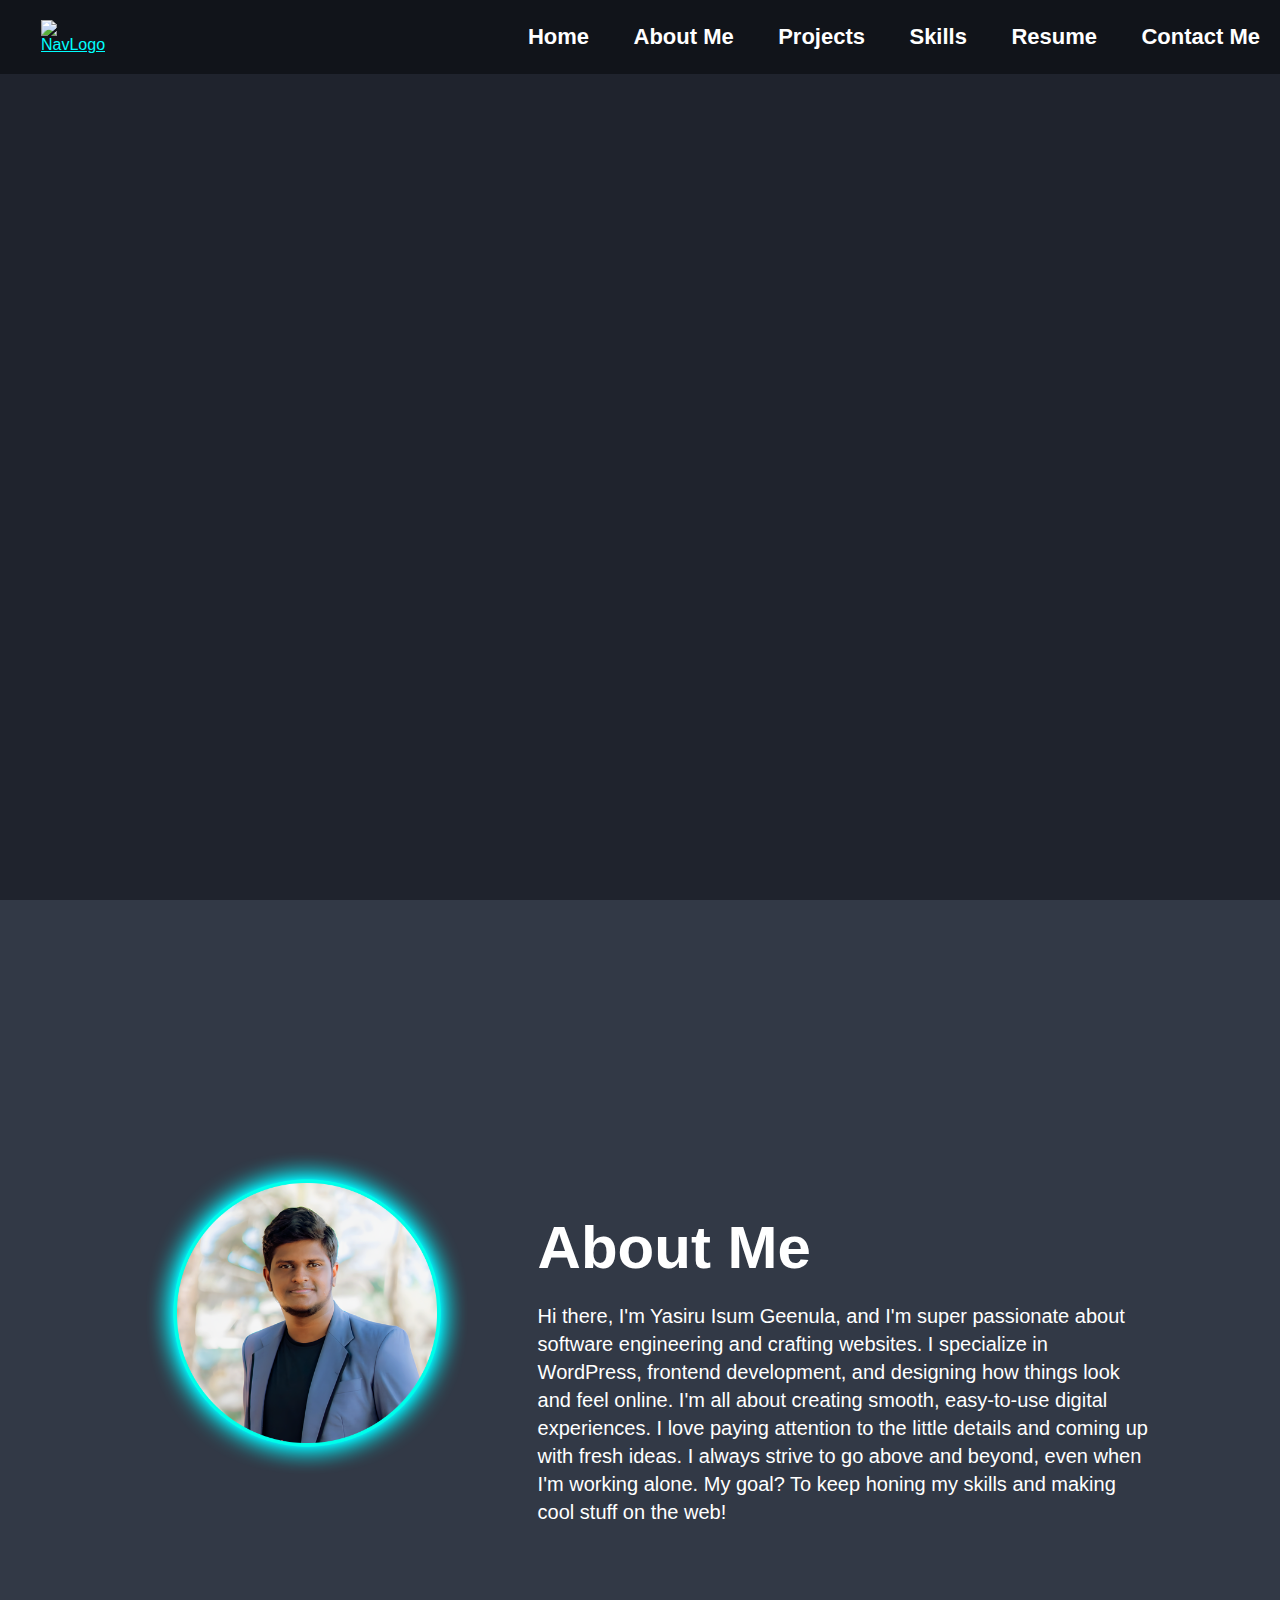
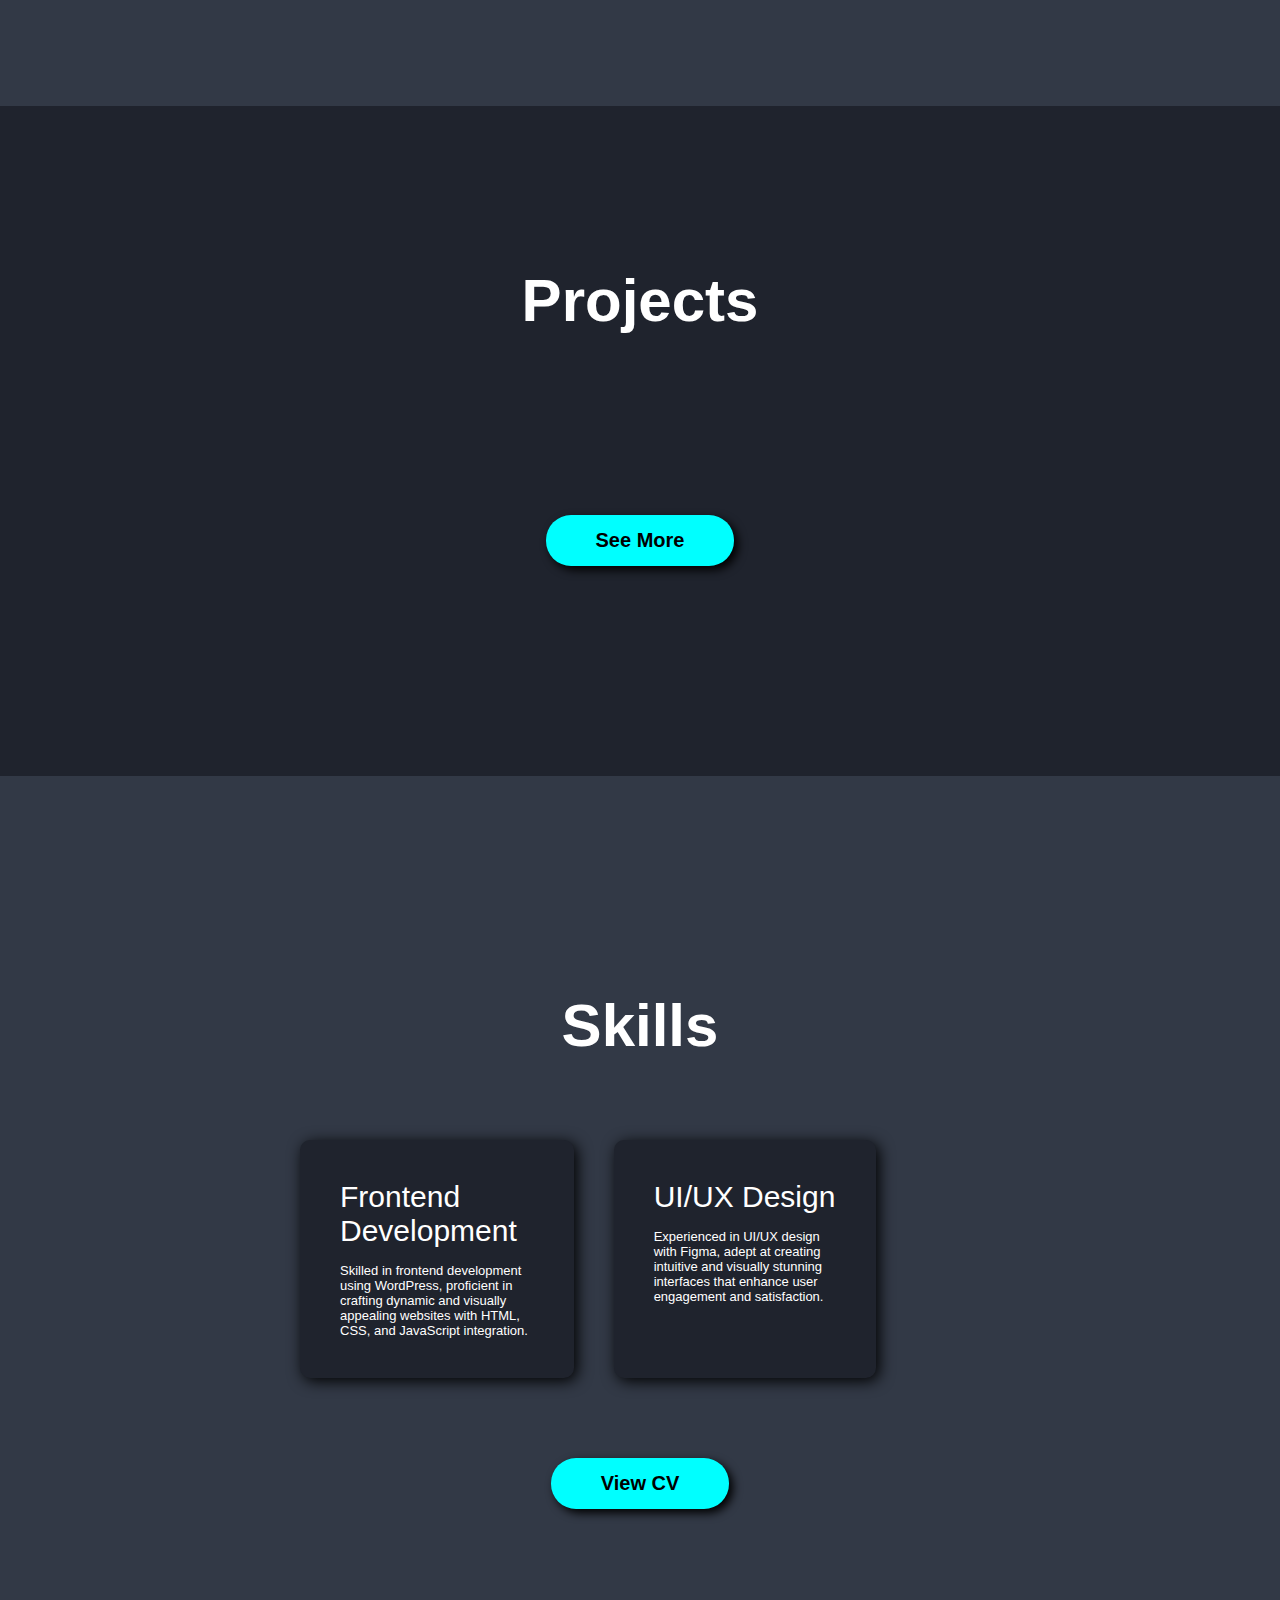
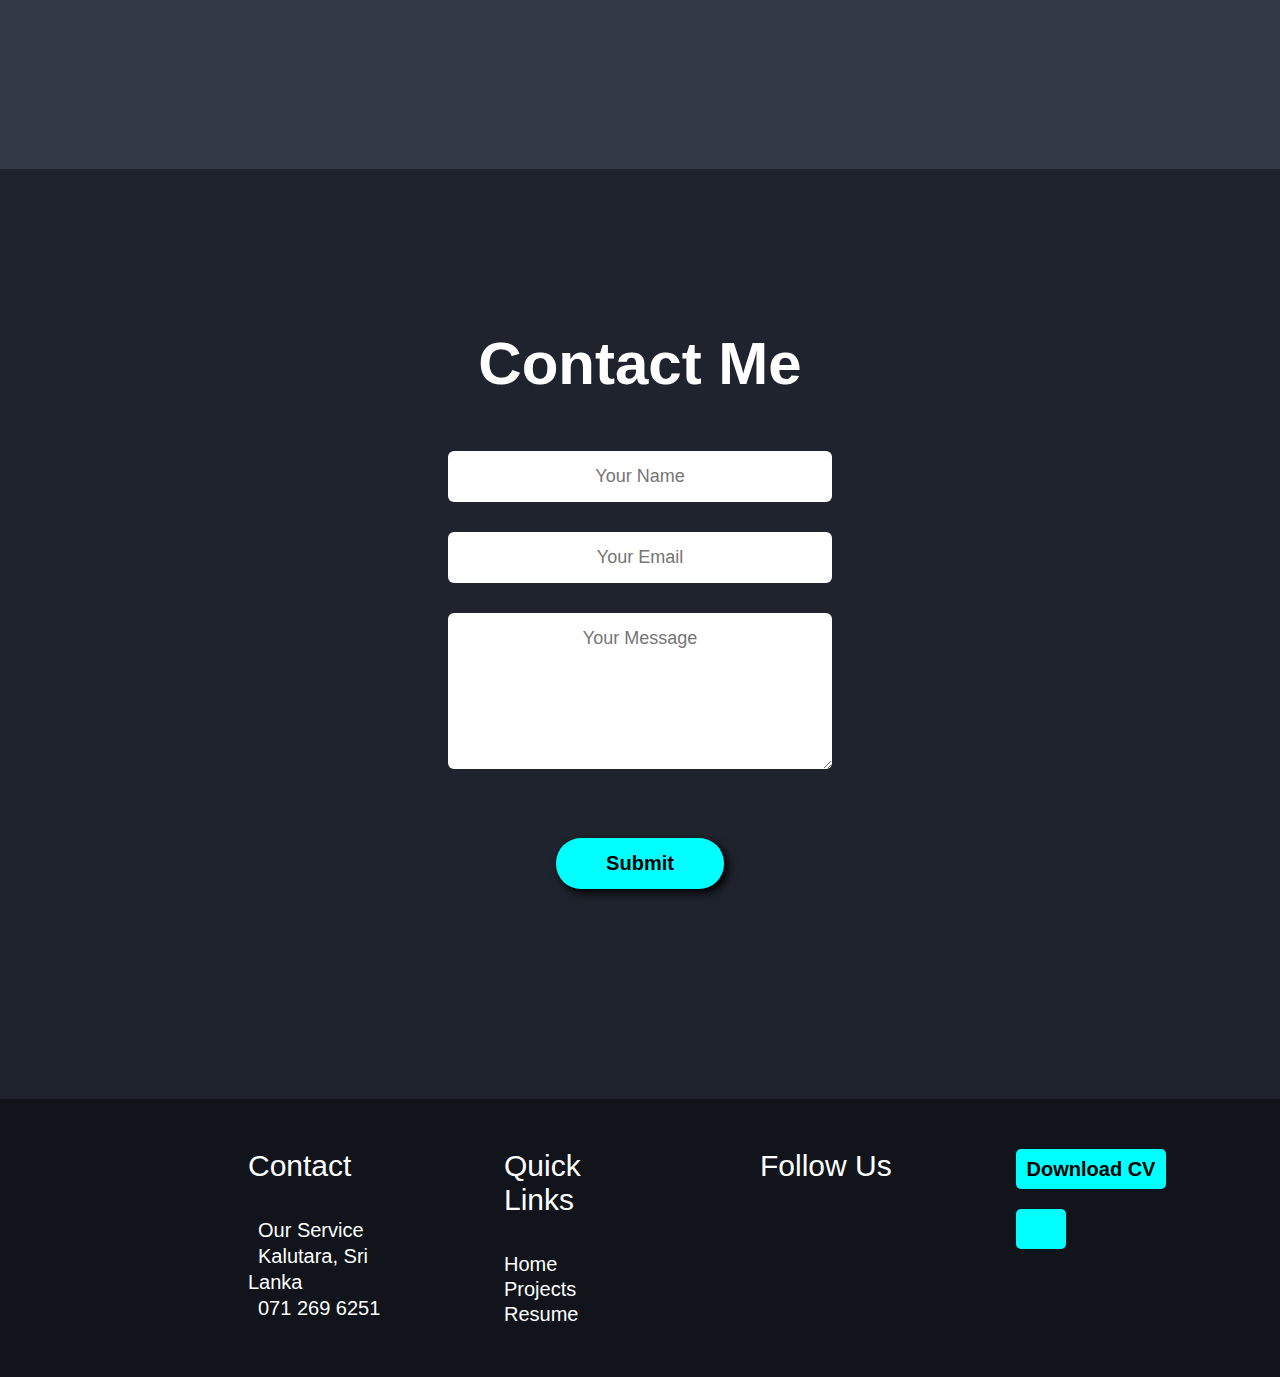
==== commit f3b35396: "Made some changes and added animations to index.html" ====
--- a/index.html
+++ b/index.html
@@ -36,15 +36,15 @@
                 </ul>                                       
                 <i class="fa-solid fa-bars" onclick="openNav()"></i>  
             </nav>
-            <img src="images/ProfilePic01.png" width="600px" class="profile-picture" alt="Profile Picture">
-            <div class="header-text">
+            <img src="images/ProfilePic01.png" width="600px" class="profile-picture fade-in" alt="Profile Picture">
+            <div class="header-text fade-in">
                 <p>Hi there...</p>
                 <h1>I'm Yasiru Isum Geenula</h1>
                 <h2>I'm skilled with 
                     <span class="auto-type"></span>
                 </h2>
             </div>
-            <div class="social-icons">
+            <div class="social-icons fade-in">
                 <a href="https://www.instagram.com/geenuuss/" target="_blank"><i class="fa-brands fa-instagram"></i></a>
                 <a href="https://twitter.com/YGeenula" target="_blank"><i class="fa-brands fa-twitter"></i></a>
                 <a href="https://github.com/YIGeenula" target="_blank"><i class="fa-brands fa-github"></i></a>
@@ -95,7 +95,7 @@
     <div id="projects">
         <div class="proj-container">
             <h1 class="proj-title">Projects</h1>
-            <div class="proj-list">
+            <div class="proj-list"> 
                 <div class="proj">
                     <img src="images/Proj01.png" alt="">
                     <div class="layer">
@@ -171,8 +171,9 @@
                     </p>               
                 </div>
             </div>
-        </div>
-        <button id="viewjBtn"> View CV </button>
+            <button id="viewjBtn"> View CV </button>
+        </div>
+        
     </div>
     
     <!-------- Contact -------->
--- a/css/styles.css
+++ b/css/styles.css
@@ -7,6 +7,24 @@
     box-sizing: border-box;
     scroll-behavior: smooth;
 }
+/*--------- Animation Effect --------- */
+@keyframes fadeInSlide {
+    from {
+        opacity: 0; 
+        transform: translateX(-50px); 
+    }
+    to {
+        opacity: 1; 
+        transform: translateX(0);
+    }
+}
+ 
+.fade-in {
+    opacity: 0; 
+    transform: translateX(-50px); 
+    animation: fadeInSlide 1s ease-in-out forwards;
+}
+
 body {
     background: #323946; 
     color: white;
@@ -120,7 +138,7 @@
 .mb-si {
     display: none;
 }
-
+  
 /*--------- About --------- */ 
 #about {
     padding: 160px 0;
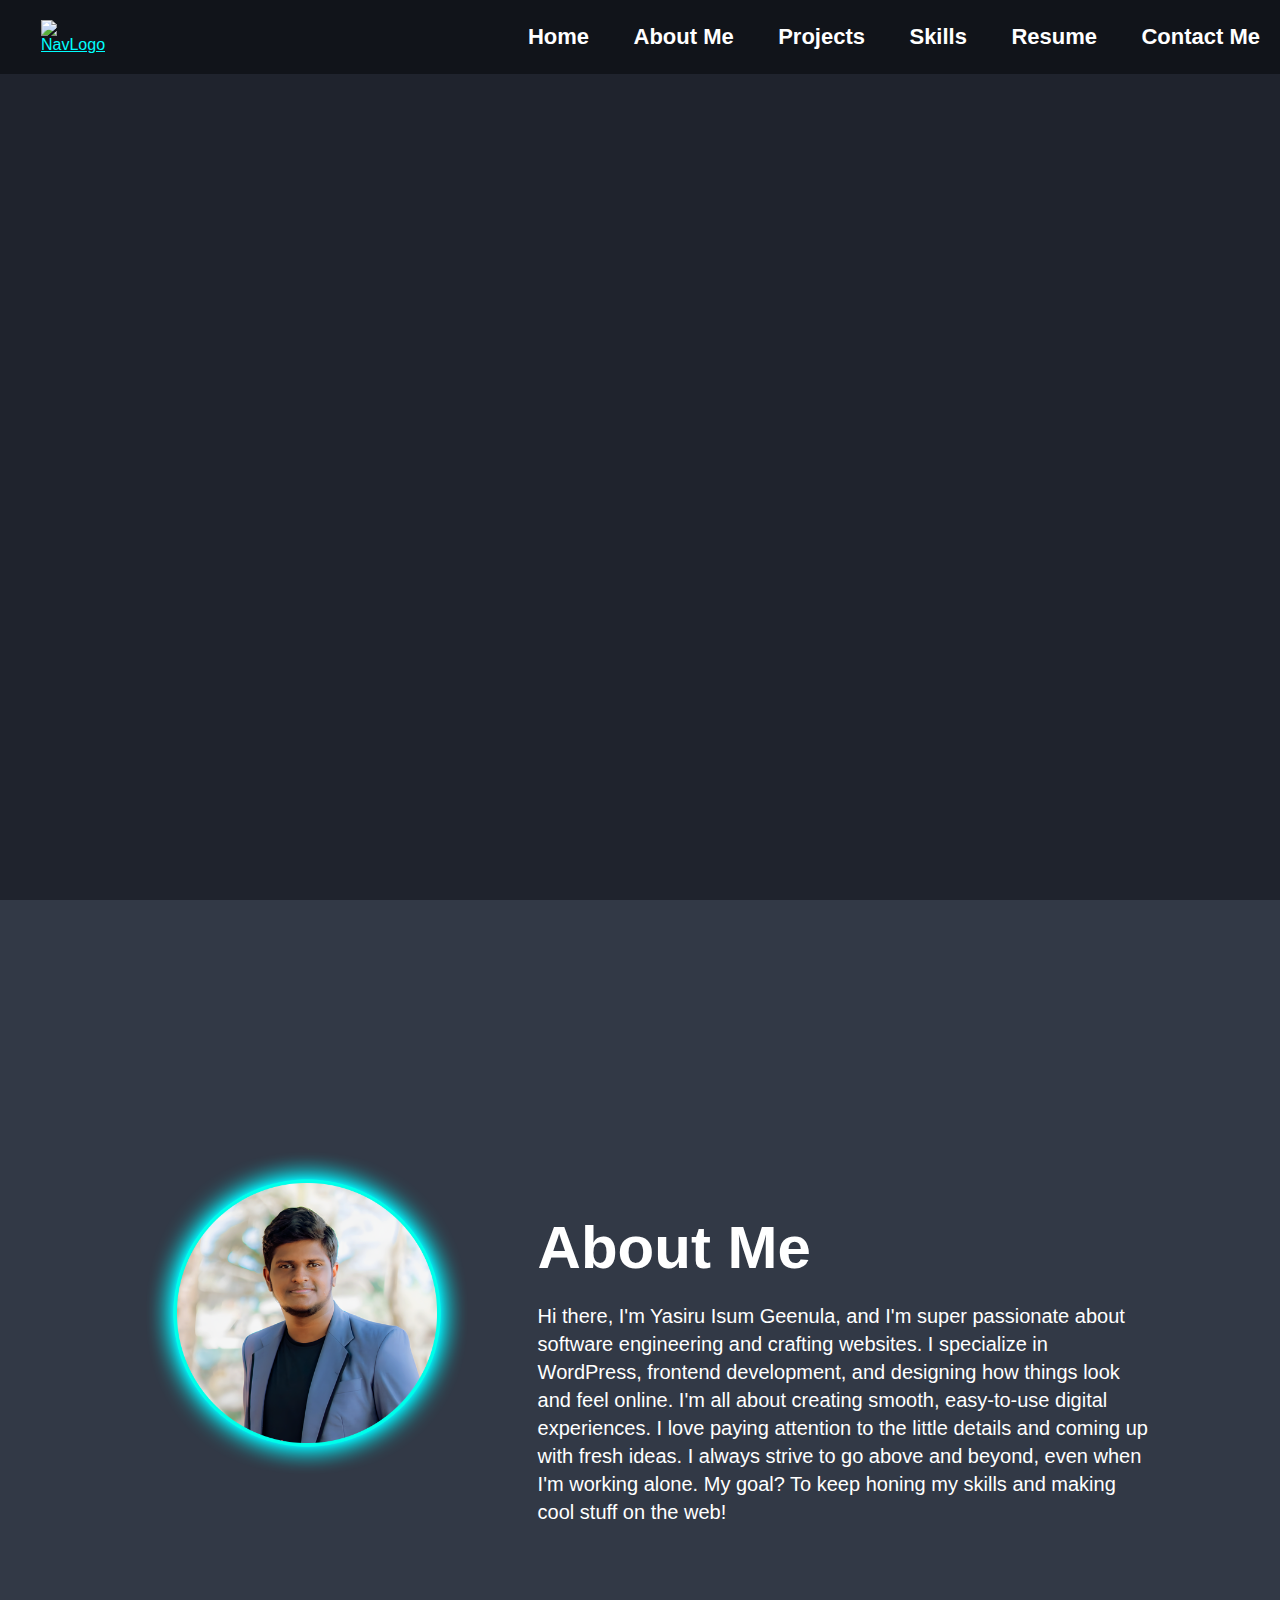
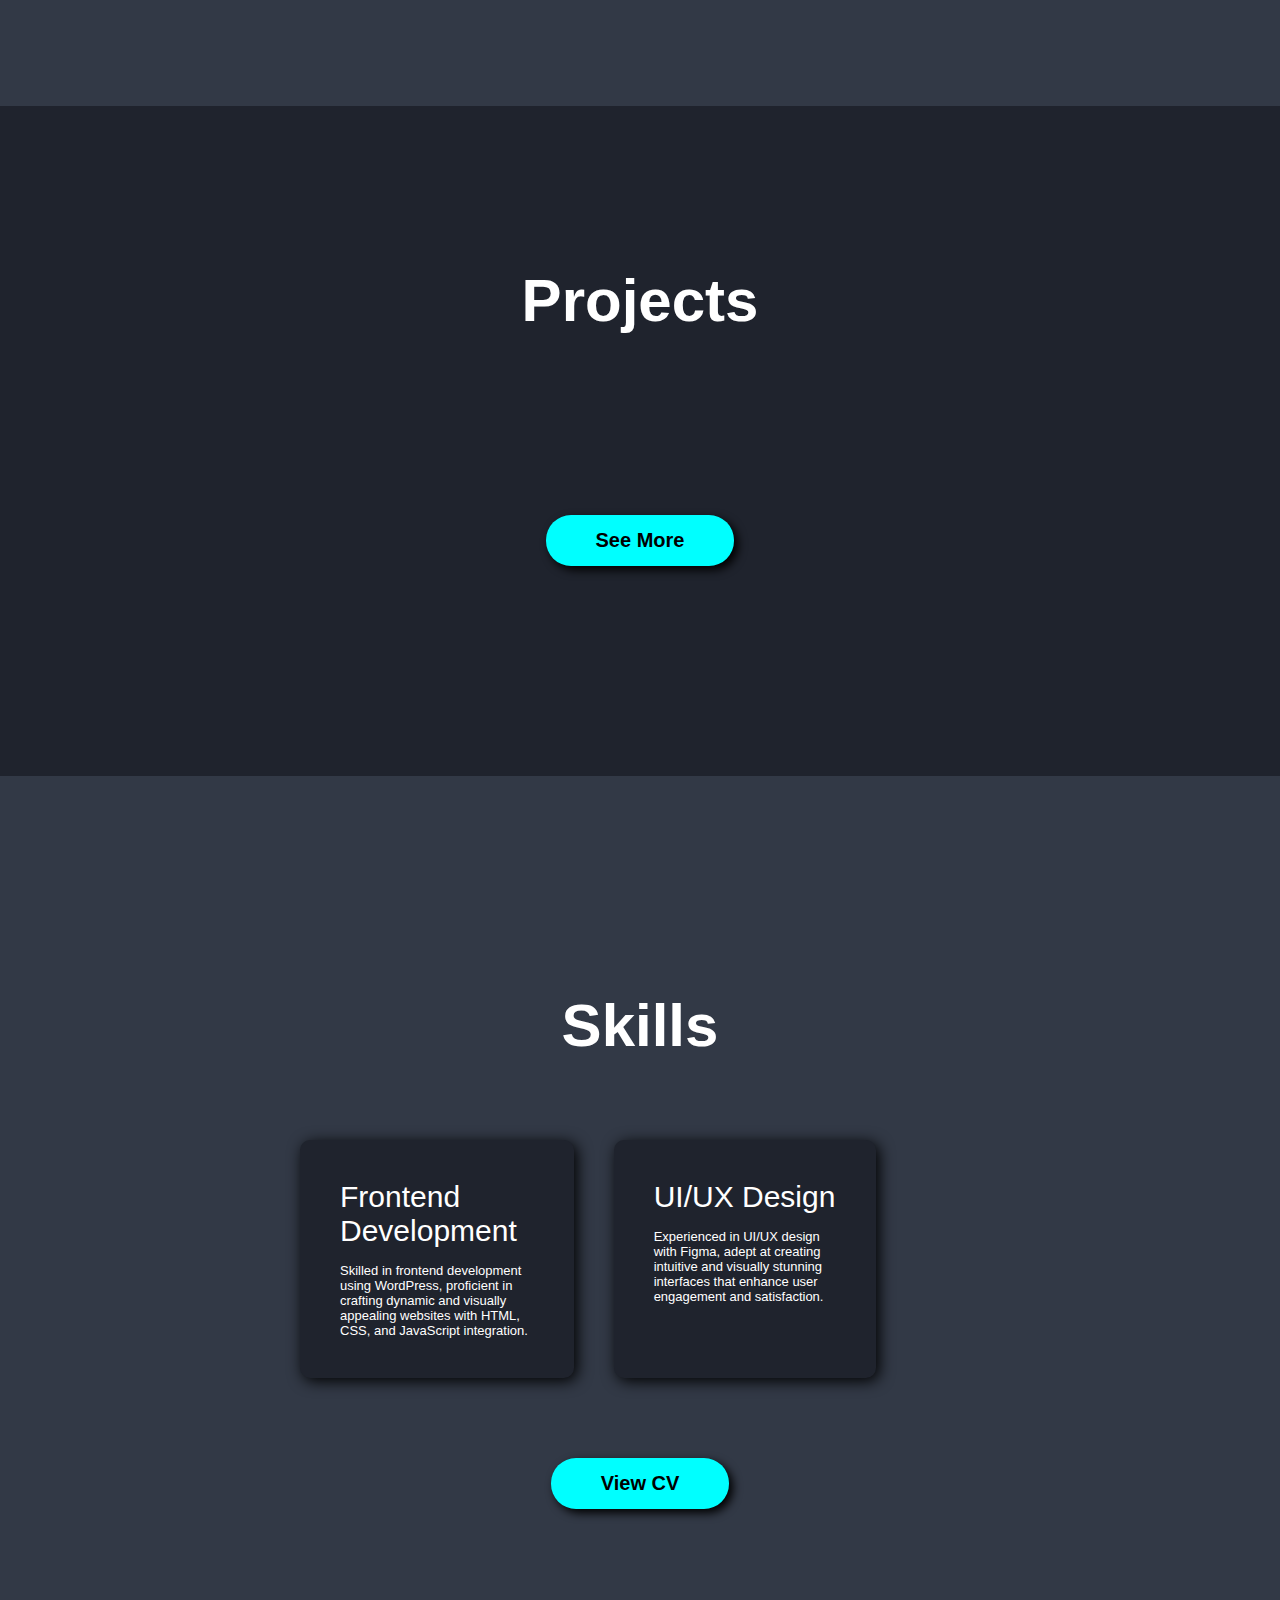
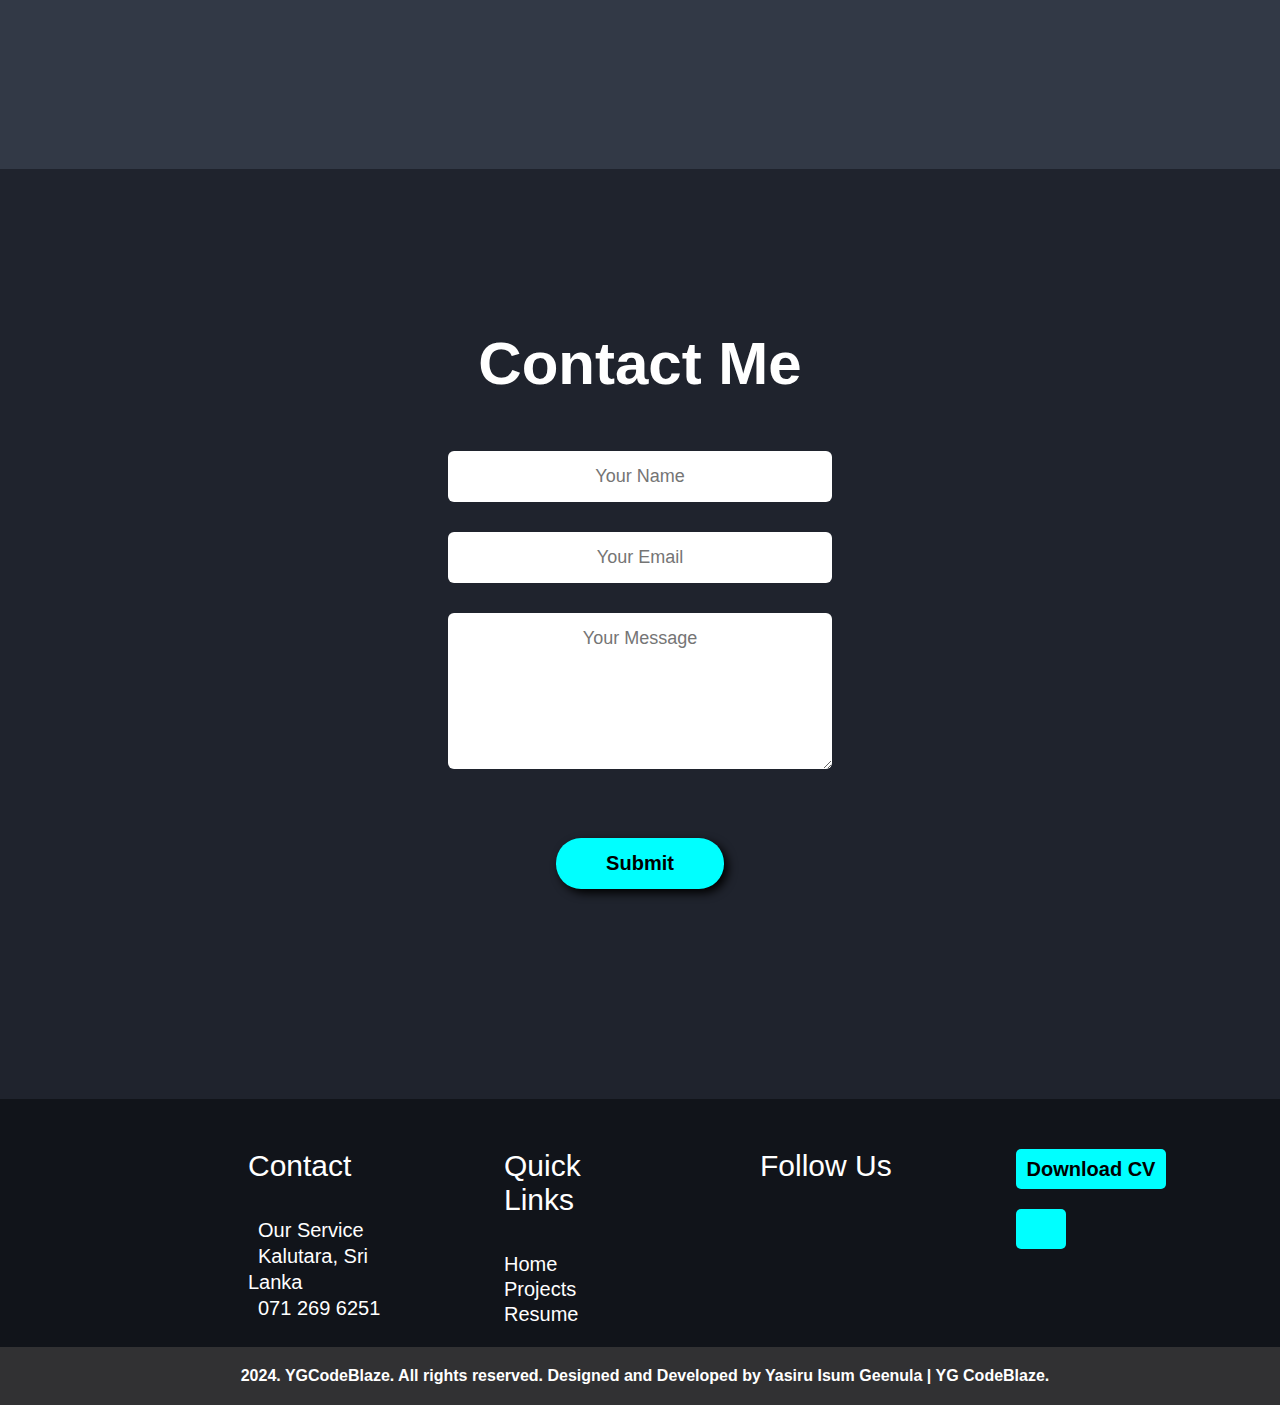
==== commit b138ad09: "Added Copyright section to footer and styled: DONE | Mobile Responsive: DONE" ====
--- a/index.html
+++ b/index.html
@@ -230,6 +230,9 @@
                 </div>
             </div>
         </div>
+        <div class="copyright">
+            <p><i class="fa-regular fa-copyright"></i><span class="copyright-txt">2024. YGCodeBlaze. All rights reserved. Designed and Developed by Yasiru Isum Geenula | YG CodeBlaze.</span></p>
+        </div>
     </footer>
 
 </body>
--- a/css/styles.css
+++ b/css/styles.css
@@ -106,14 +106,6 @@
     position: relative;
     margin-left: 60%;
     margin-top: 6%;
-    transition: transform 0.3s ease;
-}
-.profile-picture:hover {
-    transition: 0.3s ease;
-    transform: scale(1.02) ;
-}
-.profile-picture:not(:hover) {
-    transform: scale(1); 
 }
 
 /*--------- Mobile Version --------- */ 
@@ -410,7 +402,7 @@
 }
 .footer {
     background-color: #11141a;
-    padding: 30px 0;
+    padding-top: 30px;
 }
 .footer-col {
     width: 25%;
@@ -485,6 +477,18 @@
 .goUpbtn:hover {
     box-shadow: 0 0 10px aqua;
     transition: box-shadow 0.3s ease;
+}
+.copyright {
+    background: #313133;
+    text-align: center;
+    padding: 20px 0;
+}
+.copyright i {
+    margin-right: 10px; 
+}
+.copyright-txt {
+    color: white;
+    font-weight: 600;
 }
 
 /*--------- Media Quaries --------- */ 
@@ -695,6 +699,14 @@
     .footer-col .goUpbtn {
         display: none;
     }
-
+    .copyright {
+        padding: 10px 10px;
+    }
+    .copyright-txt {
+        font-size: 12px; 
+    }
+    .fa-regular {
+        font-size: 12px;
+    }
 }   
 
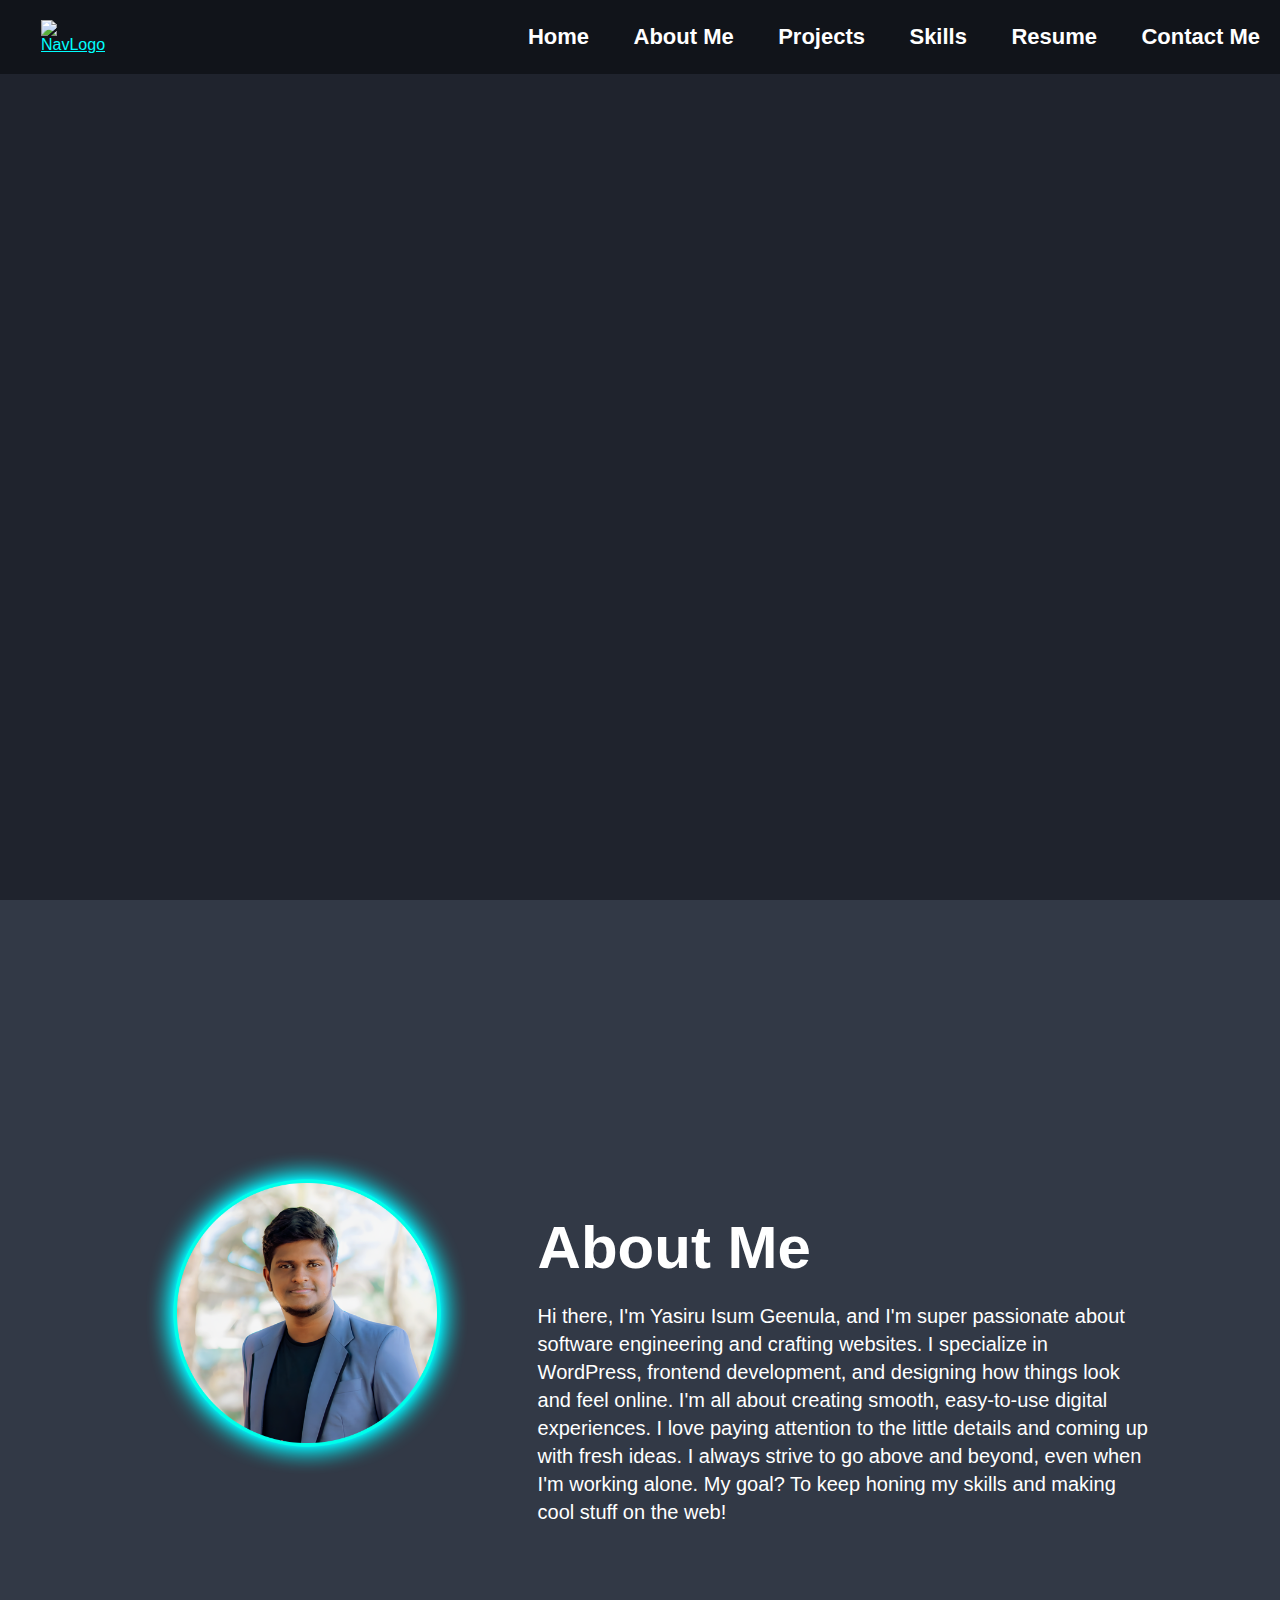
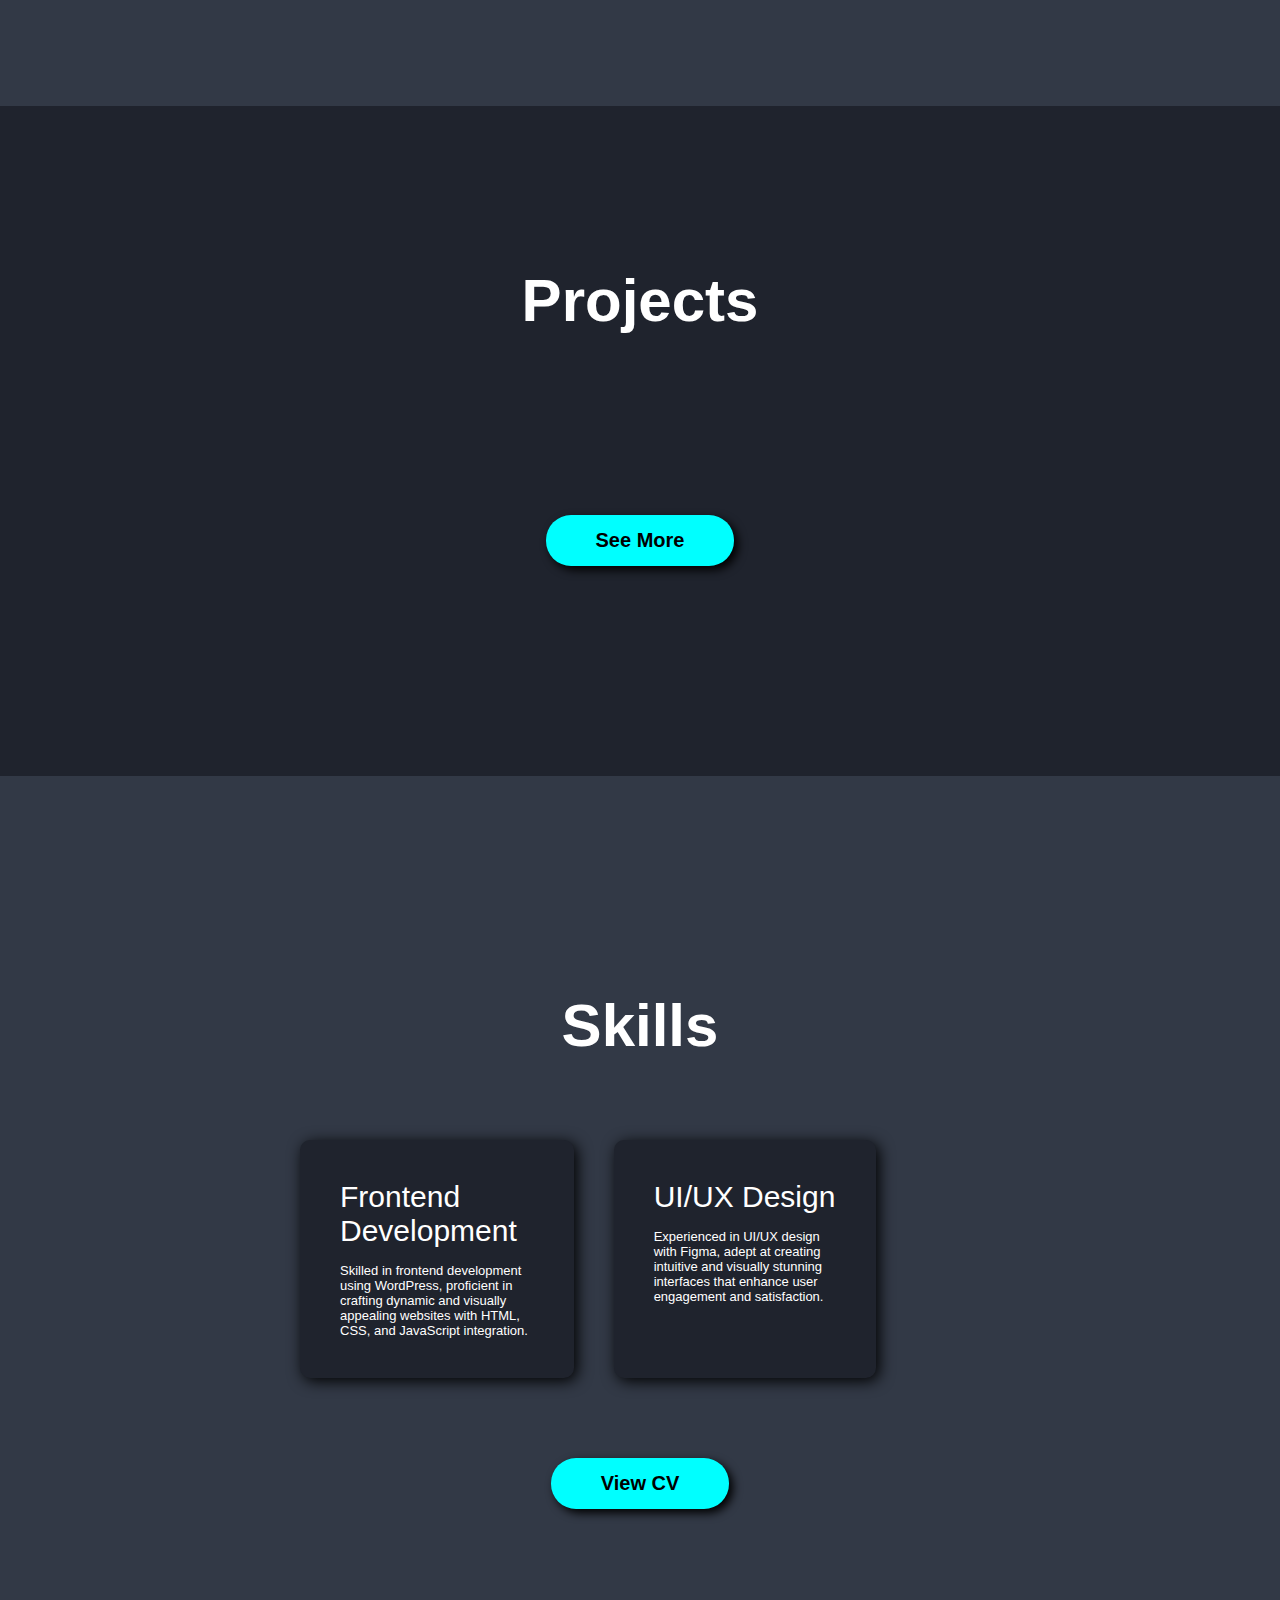
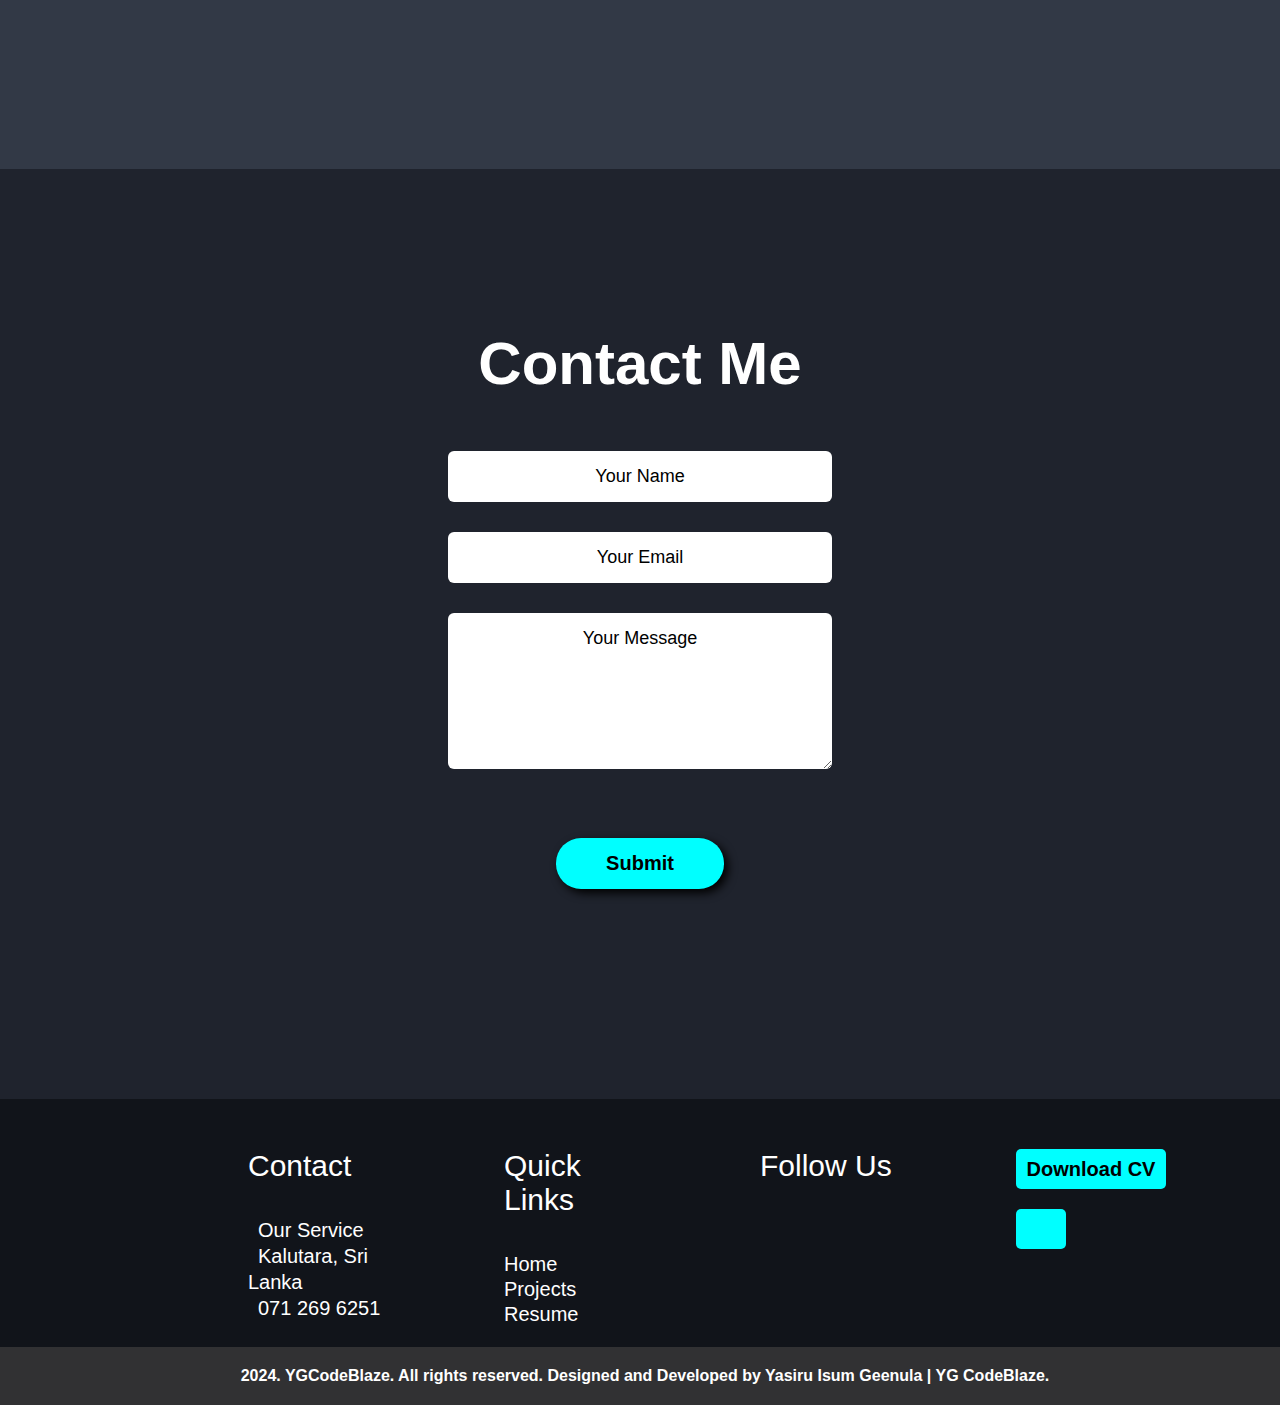
==== commit 0e3eb0c2: "Added Web3From for the Contact Me and made some changes" ====
--- a/index.html
+++ b/index.html
@@ -16,6 +16,9 @@
 
     <!--Font Awesome CDN-->
     <link rel="stylesheet" href="https://cdnjs.cloudflare.com/ajax/libs/font-awesome/6.5.1/css/all.min.css" integrity="sha512-DTOQO9RWCH3ppGqcWaEA1BIZOC6xxalwEsw9c2QQeAIftl+Vegovlnee1c9QX4TctnWMn13TZye+giMm8e2LwA==" crossorigin="anonymous" referrerpolicy="no-referrer" />
+
+    <!--Web3 Form-->
+    <script src="https://web3forms.com/client/script.js" async defer></script>
 </head>
 <body>
     <!-------- Header -------->
@@ -183,10 +186,11 @@
         </div>
         <div class="contact-container">           
             <div class="contact-form">
-                <form>
-                    <input type="text" name="Name" placeholder="Your Name" required> 
-                    <input type="email" name="Eame" placeholder="Your Email" required> 
-                    <textarea name="Message" rows="6" placeholder="Your Message"></textarea>
+                <form action="https://api.web3forms.com/submit" method="POST">
+                    <input type="hidden" name="access_key" value="ccaf1f73-d67e-4944-be29-7272727e9ada">
+                    <input type="text" name="Name" class="cinputs" placeholder="Your Name" required> 
+                    <input type="email" name="Eame" class="cinputs" placeholder="Your Email" required> 
+                    <textarea name="Message" rows="6" class="cinputs" placeholder="Your Message"></textarea>
                     <button type="submit" class="sub-btn">Submit</button>
                 </form>  
             </div>
--- a/css/styles.css
+++ b/css/styles.css
@@ -360,6 +360,9 @@
     width: 30%;
     margin: 0 auto; 
 }
+.cinputs::placeholder{
+    color: black;
+}
 .contact-form form input,
 .contact-form form textarea {
     width: 100%; 
@@ -369,7 +372,7 @@
     text-align: center;
     padding: 15px;
     margin: 15px 0; 
-    color: white;
+    color: black;
     font-size: 18px;
     border-radius: 6px;
     resize: vertical;
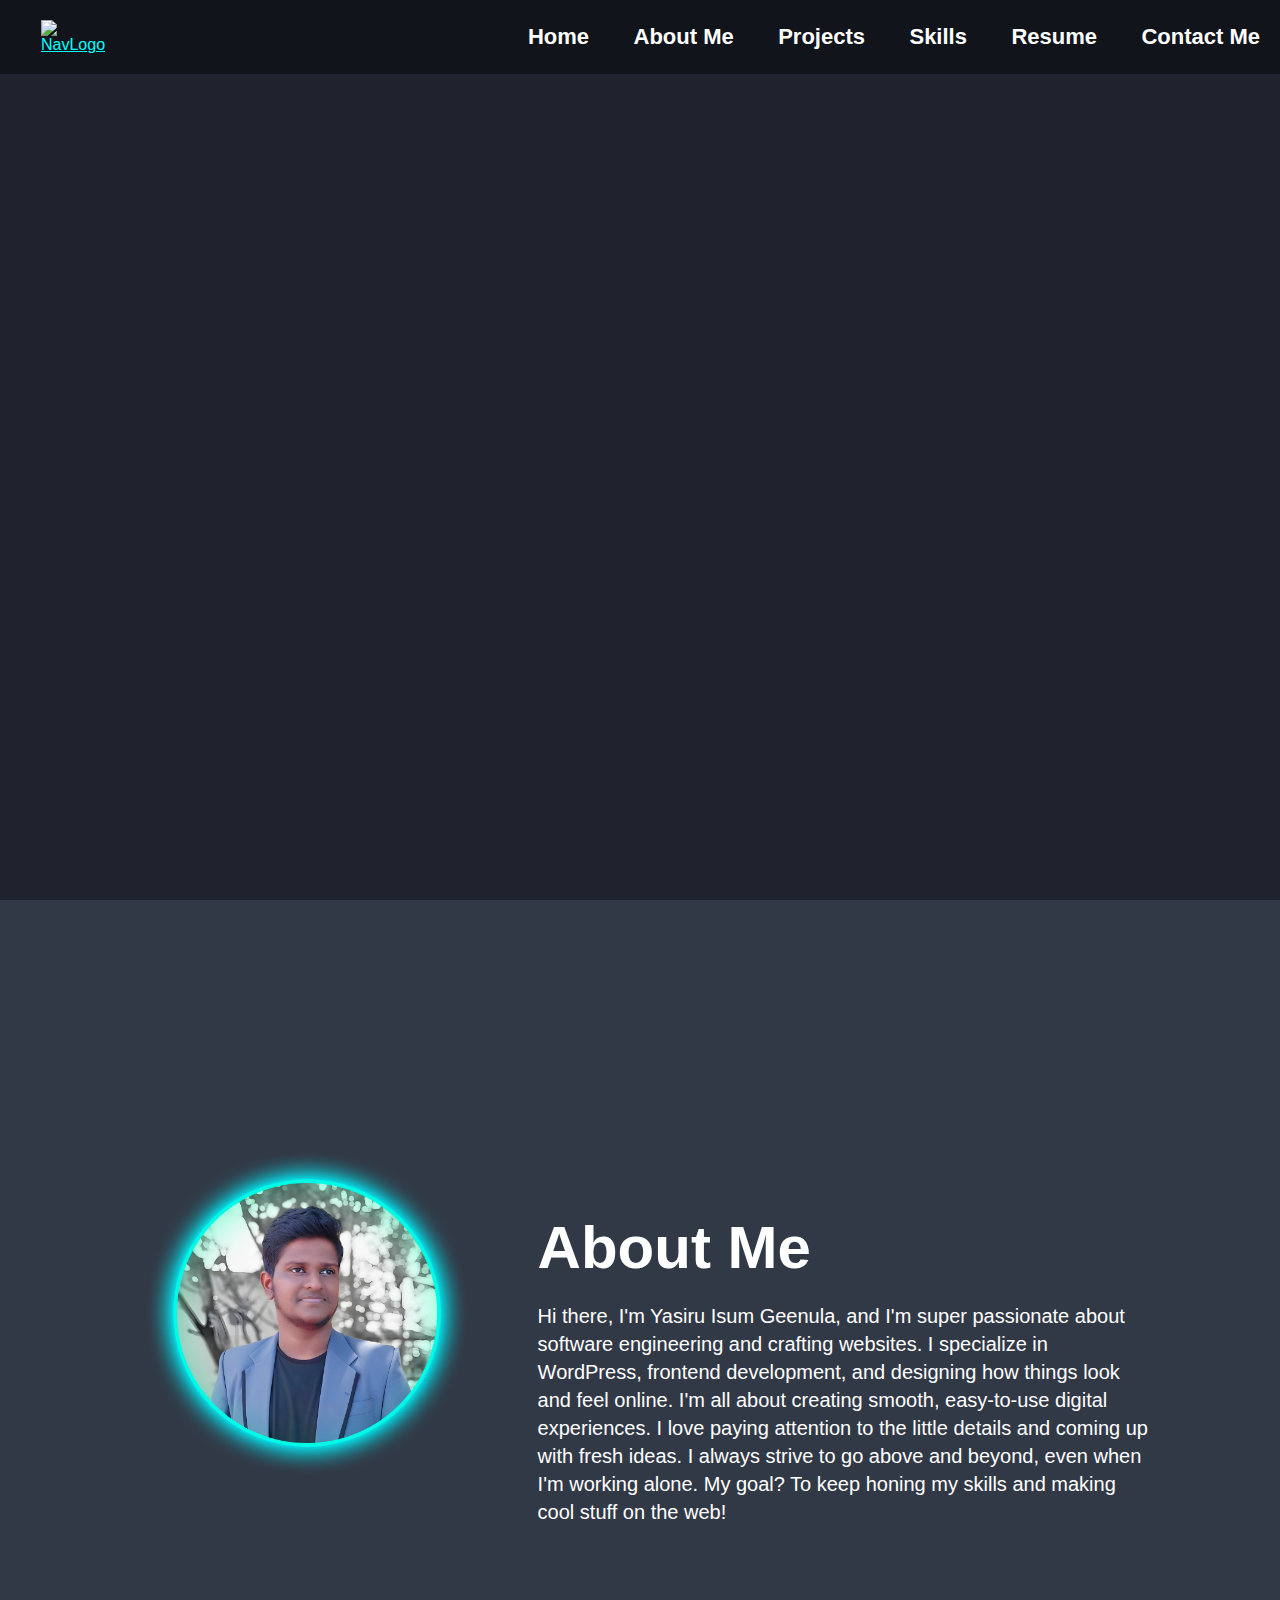
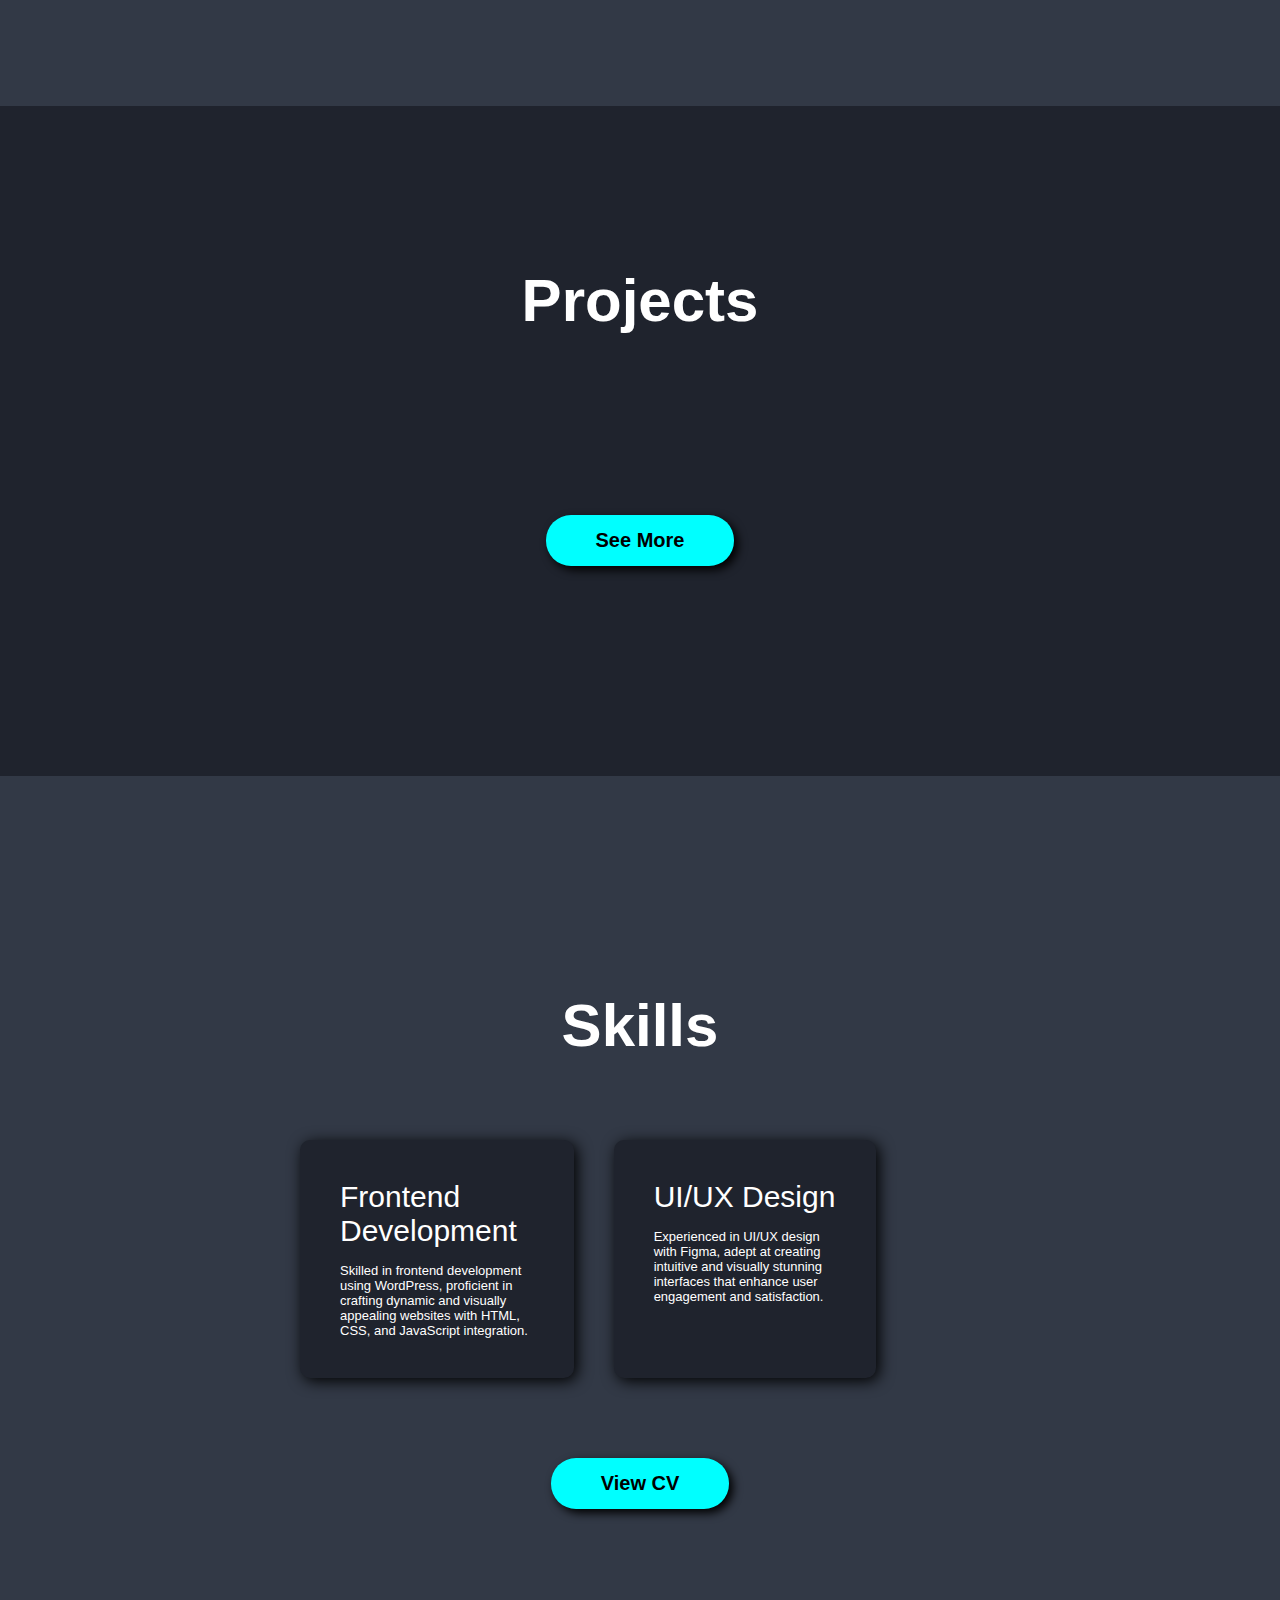
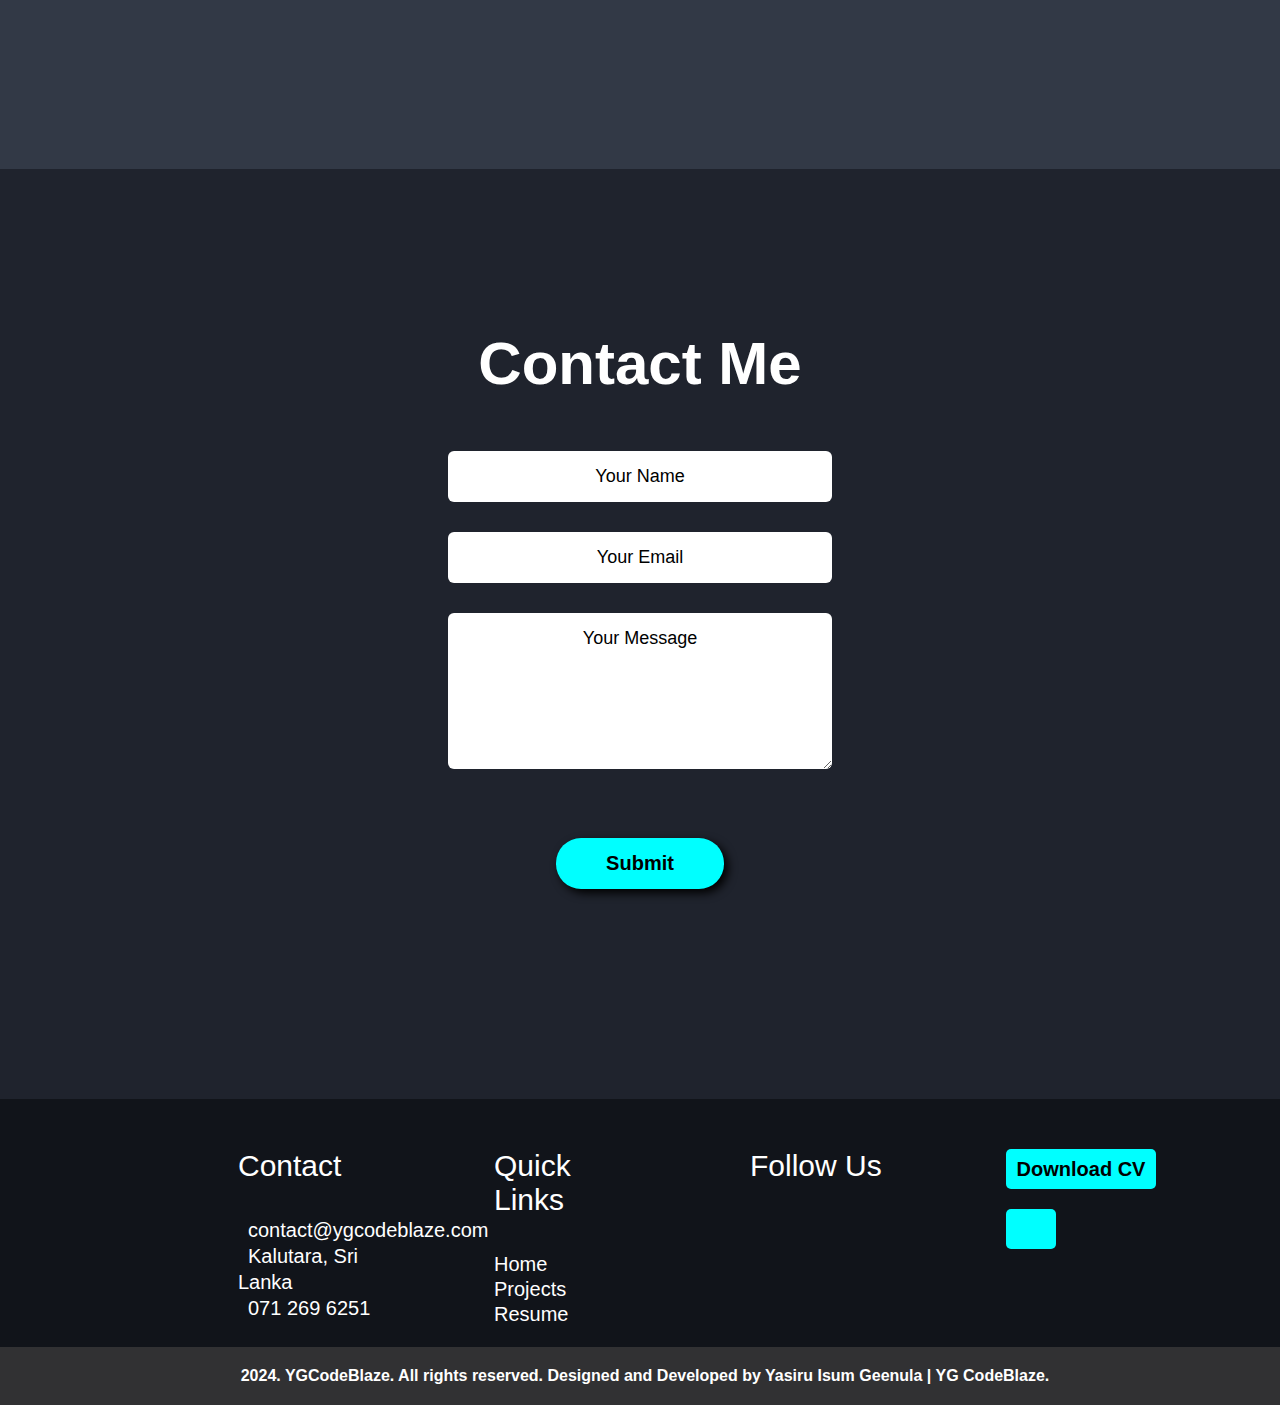
==== commit 5a64b6e8: "removed proPic01 and changed proPic02" ====
--- a/index.html
+++ b/index.html
@@ -5,7 +5,7 @@
     <meta name="viewport" content="width=device-width, initial-scale=1.0">
     <title>YG CodeBlaze</title>
     <!--Change Tab Icon-->
-    <link rel="tab icon" href="images/Portfolio-TabIcon.png" type="x-icon">
+    <link rel="tab icon" href="images/Portfolio-Tabicon.png" type="x-icon">
 
     <!--Link CSS and JS pages-->
     <link rel="stylesheet" href="css/styles.css">
@@ -39,7 +39,6 @@
                 </ul>                                       
                 <i class="fa-solid fa-bars" onclick="openNav()"></i>  
             </nav>
-            <img src="images/ProfilePic01.png" width="600px" class="profile-picture fade-in" alt="Profile Picture">
             <div class="header-text fade-in">
                 <p>Hi there...</p>
                 <h1>I'm Yasiru Isum Geenula</h1>
@@ -73,7 +72,7 @@
         <div class="container">
             <div class="row">
                 <div class="about-sec-1">
-                    <img src="images/ProPic02.png" alt="">
+                    <img src="images/ProfilePic01.png" alt="">
                 </div>
                 <div class="about-sec-2">
                     <h1 class="about-title">About Me</h1>
@@ -204,7 +203,7 @@
                 <div class="footer-col">
                     <h2>Contact</h2>
                     <ul>
-                        <li><i class="fa-solid fa-envelope"></i><span class="fo-contact">Our Service</span></li>
+                        <li><i class="fa-solid fa-envelope"></i><span class="fo-contact">contact@ygcodeblaze.com</span></li>
                         <li><i class="fa-solid fa-location-dot"></i><span class="fo-contact"> Kalutara, Sri Lanka</span></li>
                         <li><i class="fa-solid fa-phone"></i></i><span class="fo-contact">071 269 6251</span></li>
                     </ul>
--- a/css/styles.css
+++ b/css/styles.css
@@ -73,7 +73,7 @@
     color: aqua;
 }
 .header-text {
-    margin-top: -27%;
+    margin-top: 16%;
     font-size: 30px;
     line-height: 50px;
 }
@@ -101,11 +101,6 @@
 .social-icons a:hover{
     transition: 0.5s;
     color: #00ffaa;
-}
-.profile-picture {
-    position: relative;
-    margin-left: 60%;
-    margin-top: 6%;
 }
 
 /*--------- Mobile Version --------- */ 
@@ -409,7 +404,7 @@
 }
 .footer-col {
     width: 25%;
-    padding-left: 120px;
+    padding-left: 110px;
 }
 .fo-contact {
     color: white;
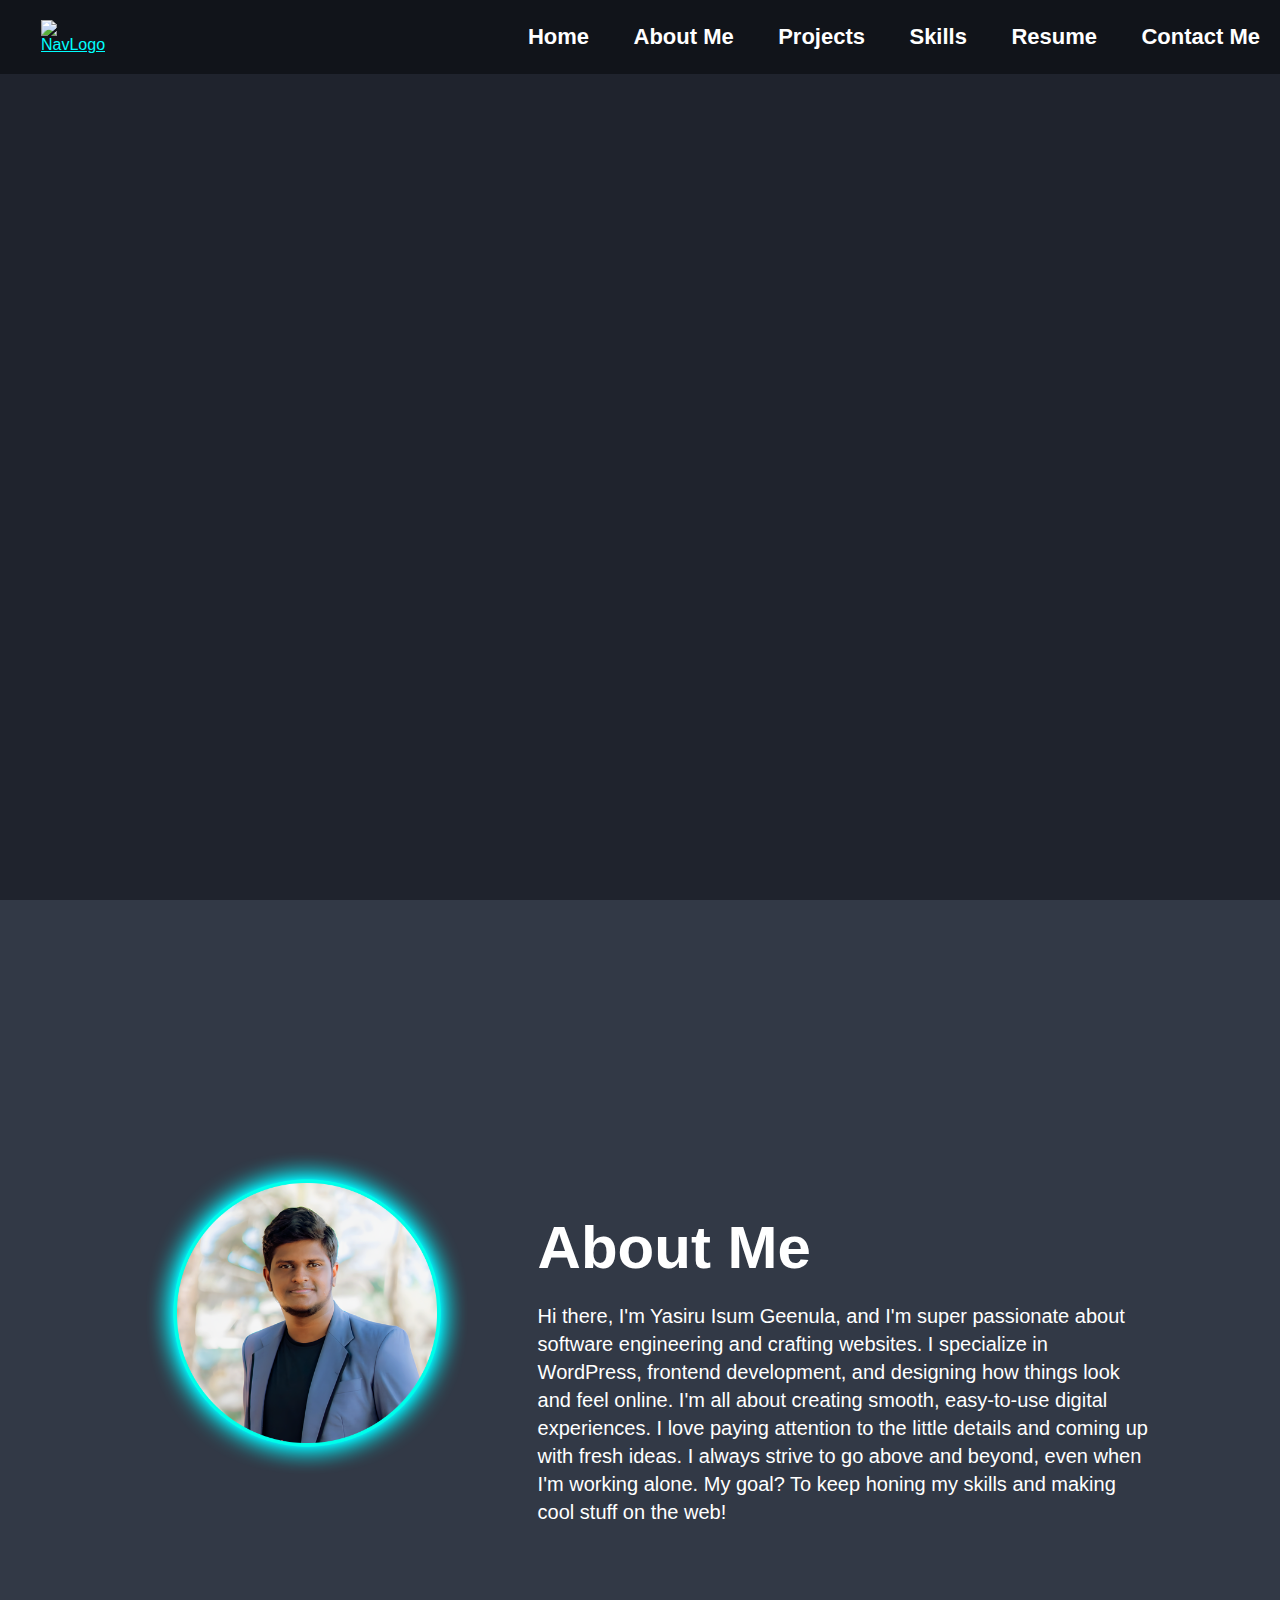
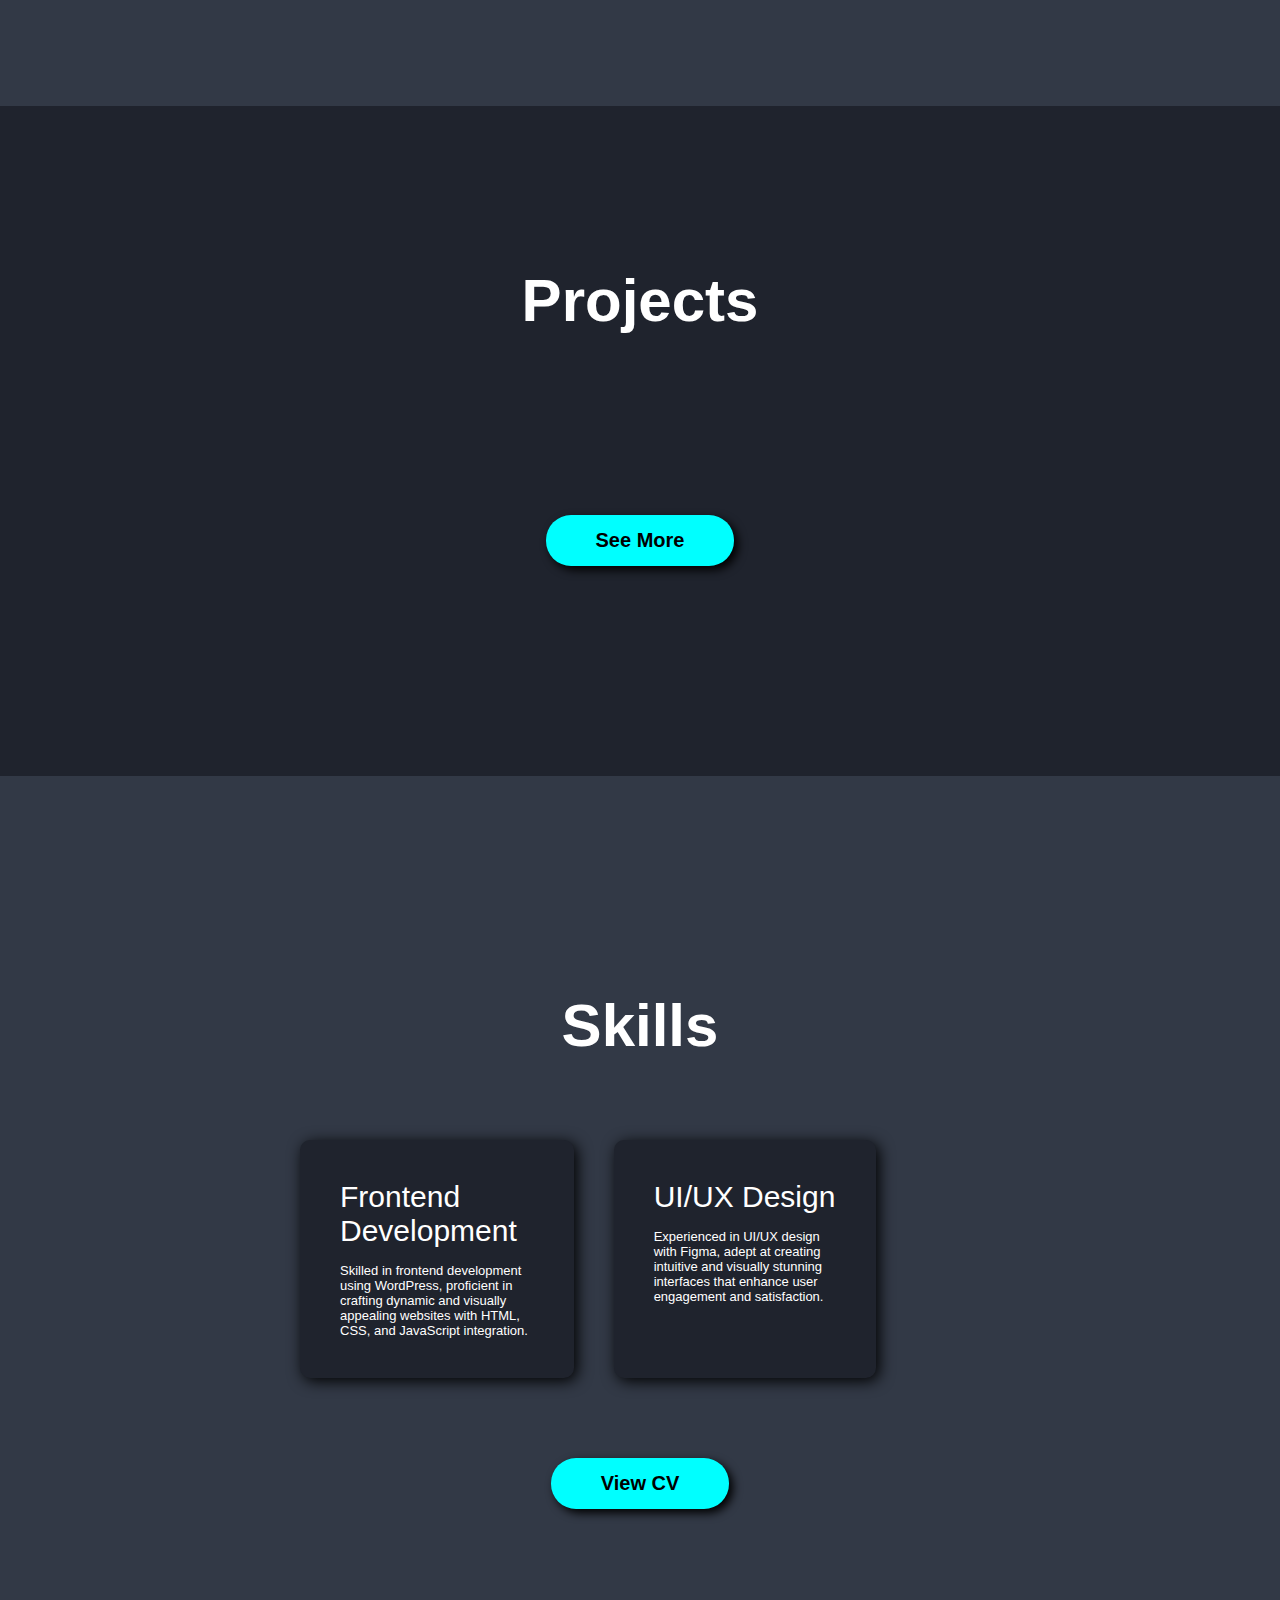
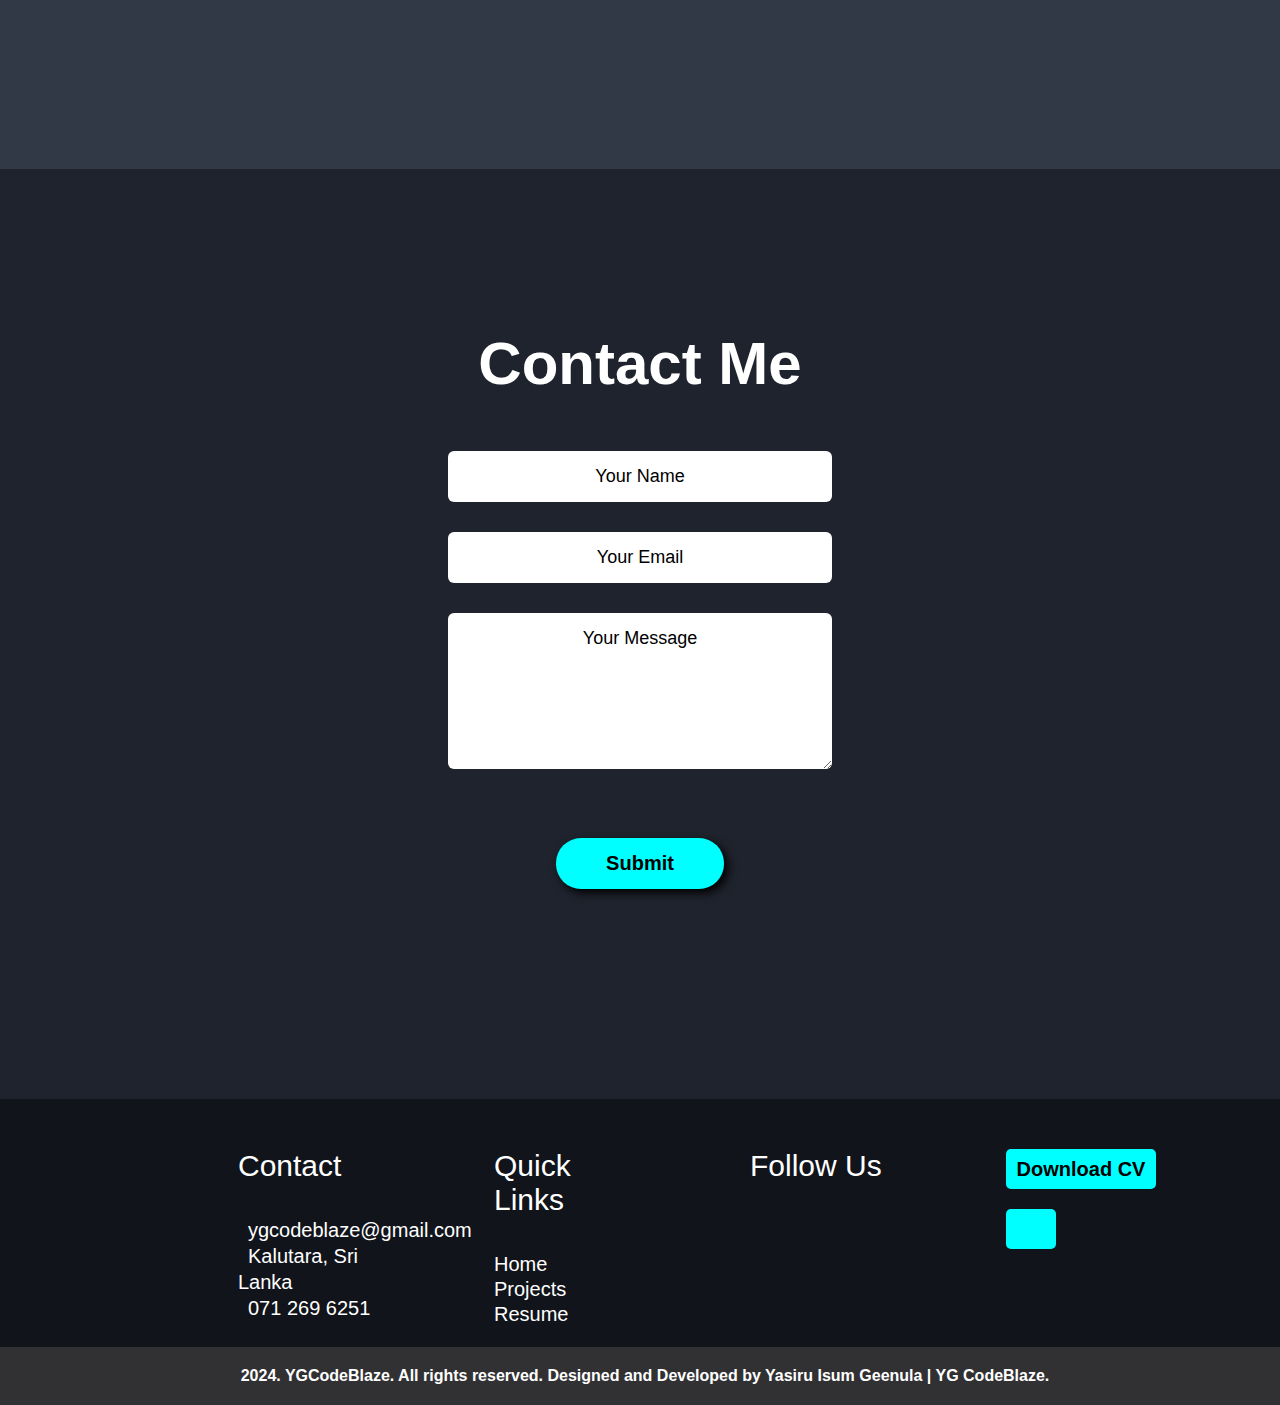
==== commit 307ec528: "Added Profile picture and Updated README.md" ====
--- a/index.html
+++ b/index.html
@@ -39,19 +39,26 @@
                 </ul>                                       
                 <i class="fa-solid fa-bars" onclick="openNav()"></i>  
             </nav>
-            <div class="header-text fade-in">
-                <p>Hi there...</p>
-                <h1>I'm Yasiru Isum Geenula</h1>
-                <h2>I'm skilled with 
-                    <span class="auto-type"></span>
-                </h2>
-            </div>
-            <div class="social-icons fade-in">
-                <a href="https://www.instagram.com/geenuuss/" target="_blank"><i class="fa-brands fa-instagram"></i></a>
-                <a href="https://twitter.com/YGeenula" target="_blank"><i class="fa-brands fa-twitter"></i></a>
-                <a href="https://github.com/YIGeenula" target="_blank"><i class="fa-brands fa-github"></i></a>
-                <a href="https://www.linkedin.com/in/yigeenula/" target="_blank"><i class="fa-brands fa-linkedin"></i></a>
-            </div> 
+            <div class="row">
+                <div class="welcome-sec-1">
+                    <div class="header-text fade-in">
+                        <p>Hi there...</p>
+                        <h1>I'm Yasiru Isum Geenula</h1>
+                        <h2>I'm skilled with 
+                            <span class="auto-type"></span>
+                        </h2>
+                    </div>
+                    <div class="social-icons fade-in">
+                        <a href="https://www.instagram.com/geenuuss/" target="_blank"><i class="fa-brands fa-instagram"></i></a>
+                        <a href="https://twitter.com/YGeenula" target="_blank"><i class="fa-brands fa-twitter"></i></a>
+                        <a href="https://github.com/YIGeenula" target="_blank"><i class="fa-brands fa-github"></i></a>
+                        <a href="https://www.linkedin.com/in/yigeenula/" target="_blank"><i class="fa-brands fa-linkedin"></i></a>
+                    </div> 
+                </div>
+                <div class="welcome-sec-2">
+                    <img src="images/ProfilePic01.png" class="fade-in" alt="">
+                </div>
+            </div>
             <!--Mobile Version--> 
             <p class="mb-hi">Hi there...</p>
             <h1 class="mb-name">I'm <span>Geenula</span></h1>
@@ -72,7 +79,7 @@
         <div class="container">
             <div class="row">
                 <div class="about-sec-1">
-                    <img src="images/ProfilePic01.png" alt="">
+                    <img src="images/ProPic02.png" alt="">
                 </div>
                 <div class="about-sec-2">
                     <h1 class="about-title">About Me</h1>
@@ -203,7 +210,7 @@
                 <div class="footer-col">
                     <h2>Contact</h2>
                     <ul>
-                        <li><i class="fa-solid fa-envelope"></i><span class="fo-contact">contact@ygcodeblaze.com</span></li>
+                        <li><i class="fa-solid fa-envelope"></i><span class="fo-contact">ygcodeblaze@gmail.com</span></li>
                         <li><i class="fa-solid fa-location-dot"></i><span class="fo-contact"> Kalutara, Sri Lanka</span></li>
                         <li><i class="fa-solid fa-phone"></i></i><span class="fo-contact">071 269 6251</span></li>
                     </ul>
--- a/css/styles.css
+++ b/css/styles.css
@@ -77,7 +77,7 @@
     font-size: 30px;
     line-height: 50px;
 }
-.header-text p {  /* I'm skilled with */
+.header-text p {  /* hi there */
     font-size: 40px;
 }
 .header-text h1 {  /* I'm Yasiru Isum Geenula */
@@ -101,6 +101,19 @@
 .social-icons a:hover{
     transition: 0.5s;
     color: #00ffaa;
+}
+.welcome-sec-1 {
+    padding-top: 7%;
+    flex-basis: 60%;
+}
+.welcome-sec-2 {
+    position: relative;
+    flex-basis: 35%;
+}
+.welcome-sec-2 img {
+    padding-top: 15%;
+    width: 100%;
+    border-radius: 20px;
 }
 
 /*--------- Mobile Version --------- */ 
@@ -514,7 +527,7 @@
         font-size: 25px;
         margin-top: 20px;
     }
-    .profile-picture {
+    .welcome-sec-2 img {
         display: none;
     }
     .mb-hi {    /* Hi there | Mobile Version */
